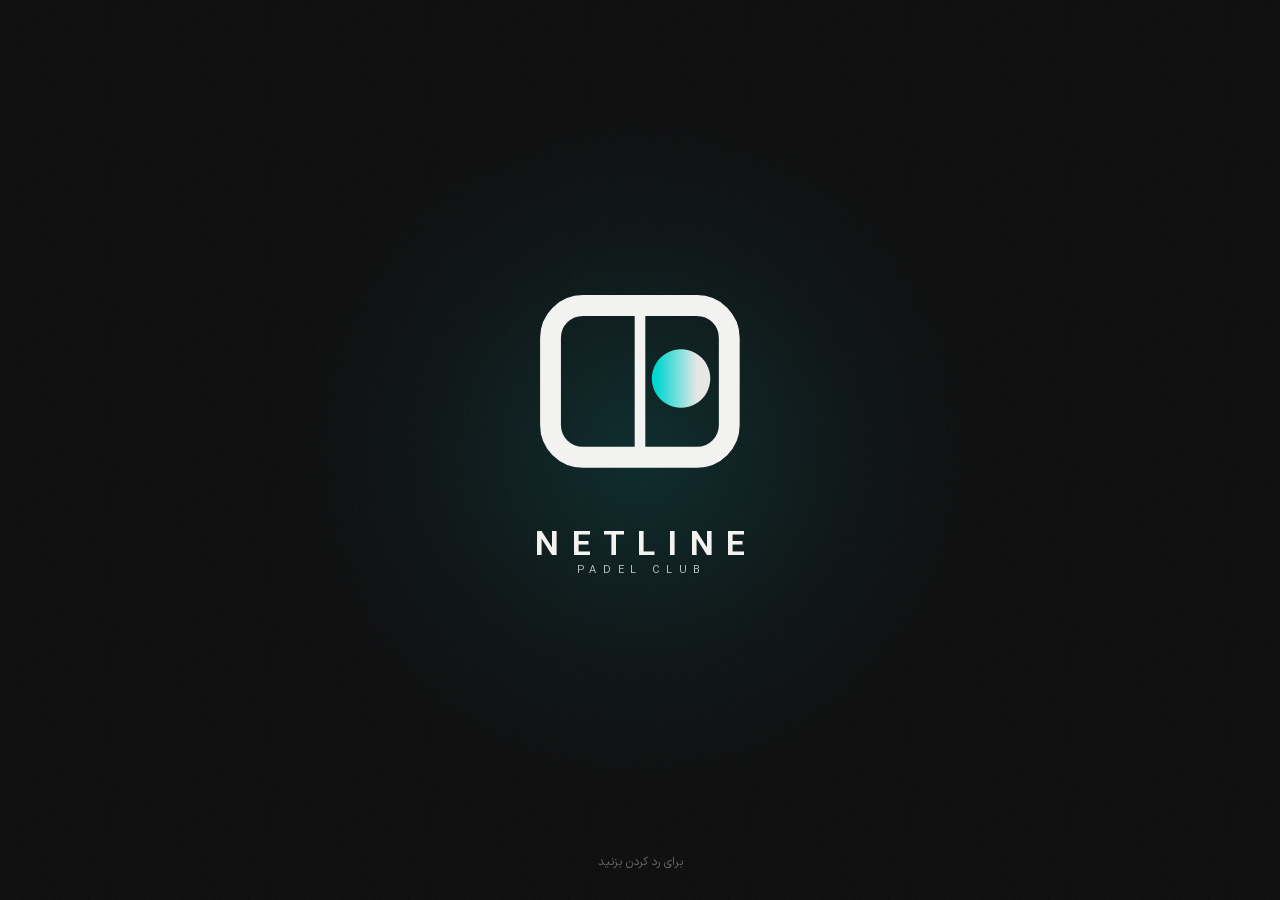
==== club.html @ d560921f "Clubset Co-Authored-By: Claude Opus 5.5 <noreply@anthropic.com>" ====
<!doctype html>
<html lang="fa" dir="rtl">
  <head>
    <meta charset="UTF-8" />
    <meta name="viewport" content="width=device-width, initial-scale=1, viewport-fit=cover, maximum-scale=1" />
    <meta name="theme-color" content="#0B0B0C" />
    <meta name="mobile-web-app-capable" content="yes" />
    <meta name="description" content="باشگاه‌های کلاب‌ست — رزرو زمین، ساخت بازی، کلاس مربی، مسابقه، کافه و فروشگاه هر باشگاه، با پنل مدیریت و پنل مربی." />
    <link rel="icon" href="data:image/svg+xml,<svg xmlns='http://www.w3.org/2000/svg' viewBox='0 0 40 40'><rect width='40' height='40' rx='12' fill='%2314110F'/><path d='M9 28C13 14 21 11 31 12' fill='none' stroke='%23F4F1EA' stroke-width='2.6' stroke-linecap='round' stroke-dasharray='0.1 5'/><circle cx='30.5' cy='12' r='4.2' fill='%23FF5B2E'/></svg>" />
    <link rel="preload" as="image" href="./img/welcome-video.jpg" fetchpriority="high" />
    <title>باشگاه · کلاب‌ست</title>
    <script type="module" crossorigin src="./assets/club-CRRAyVug.js"></script>
    <link rel="modulepreload" crossorigin href="./assets/confetti.module-CPLMbuYK.js">
    <link rel="stylesheet" crossorigin href="./assets/club-CkRCWLZ0.css">
  </head>
  <body>
    <div id="root"></div>
  </body>
</html>
---- assets/club-CkRCWLZ0.css ----
@font-face{font-family:IRANSansX;src:url(./IRANSansX-Light-CkWZdXvG.woff2) format("woff2");font-weight:300;font-display:swap}@font-face{font-family:IRANSansX;src:url(./IRANSansX-Regular-Z9tAcm_I.woff2) format("woff2");font-weight:400 500;font-display:swap}@font-face{font-family:IRANSansX;src:url(./IRANSansX-Bold-CBNE50QZ.woff2) format("woff2");font-weight:600 800;font-display:swap}:root{--paper: #F4F2EC;--paper2: #EDEAE2;--card: #FFFFFF;--ink: #141413;--ink2: #3D3C38;--muted: #7C7A72;--line: #E3DFD5;--q: #05E0DA;--q-ink: #00857F;--q-soft: #D6F7F5;--night: #0C0D0F;--clay: #D97757;--danger: #C2503A;--r: 22px;--r-sm: 14px;--shadow: 0 1px 2px rgba(20,20,19,.04), 0 8px 28px rgba(20,20,19,.07);--ease: cubic-bezier(.2,.7,.2,1);color-scheme:light}*{box-sizing:border-box;-webkit-tap-highlight-color:transparent}html,body,#root{margin:0;height:100%}body{font-family:IRANSansX,system-ui,sans-serif;background:var(--night);color:var(--ink);font-size:15px;line-height:1.6;-webkit-font-smoothing:antialiased;overflow:hidden}button{font:inherit;color:inherit;background:none;border:0;padding:0;cursor:pointer;text-align:inherit}button:disabled{cursor:not-allowed}input{font:inherit;color:inherit}h1,h2,h3,p{margin:0}img{display:block}.grow{flex:1;min-width:0}.muted{color:var(--muted)}.center{text-align:center;display:block;margin-inline:auto}.row-between{display:flex;align-items:center;justify-content:space-between;gap:12px}.row2{display:grid;grid-template-columns:1fr 1fr;gap:10px}.label{font-size:13px;font-weight:700;color:var(--ink2);margin:18px 0 10px}.hint{font-size:13px;color:var(--muted);background:var(--paper2);border-radius:var(--r-sm);padding:10px 14px;margin-top:14px}.lead{color:var(--ink2);font-size:15px;margin-bottom:16px}.link{color:var(--q-ink);font-weight:700;font-size:13px;display:inline-flex;align-items:center;gap:2px}.pill-q{display:inline-block;background:var(--q);color:var(--ink);font-size:11px;font-weight:700;padding:3px 10px;border-radius:99px}.pill-q.gold{background:#e9c46a}.pill-ink{display:inline-block;background:var(--ink);color:#fff;font-size:11px;font-weight:700;padding:3px 10px;border-radius:99px}.q-ink{color:var(--q-ink)!important}.foot-note{text-align:center;font-size:12px;color:var(--muted);margin:28px 0 8px}.stage{position:fixed;top:0;right:0;bottom:0;left:0;display:grid;place-items:center}.stage-bg{position:absolute;top:0;right:0;bottom:0;left:0;background-size:cover;background-position:center;filter:blur(40px) brightness(.35) saturate(1.2);transform:scale(1.2)}.app{position:relative;width:100%;max-width:440px;height:100dvh;background:var(--paper);overflow:hidden}@media (min-width: 520px){.app{height:min(920px,94dvh);border-radius:36px;box-shadow:0 40px 120px #0000008c,0 0 0 1px #ffffff14}}.main{position:absolute;top:0;right:0;bottom:0;left:0}.app-scroll{position:absolute;top:0;right:0;bottom:0;left:0;overflow-y:auto;overflow-x:hidden;padding-bottom:110px;scrollbar-width:none}.app-scroll::-webkit-scrollbar{display:none}.sting{position:fixed;top:0;right:0;bottom:0;left:0;z-index:100;background:#0b0b0c;display:flex;flex-direction:column;align-items:center;justify-content:center;overflow:hidden;cursor:pointer}.sting-grain,.grain{position:absolute;top:0;right:0;bottom:0;left:0;opacity:.06;pointer-events:none;background-image:url("data:image/svg+xml,%3Csvg xmlns='http://www.w3.org/2000/svg' width='160' height='160'%3E%3Cfilter id='n'%3E%3CfeTurbulence type='fractalNoise' baseFrequency='.9' numOctaves='3' stitchTiles='stitch'/%3E%3C/filter%3E%3Crect width='100%25' height='100%25' filter='url(%23n)'/%3E%3C/svg%3E")}.sting-glow{position:absolute;width:70vmax;height:70vmax;border-radius:50%;background:radial-gradient(circle,rgba(5,224,218,.22),rgba(5,224,218,.05) 40%,transparent 65%)}.sting-sweep{position:absolute;top:-20%;right:-20%;bottom:-20%;left:-20%;background:linear-gradient(100deg,transparent 42%,rgba(255,255,255,.07) 50%,transparent 58%);pointer-events:none}.sting-mark{position:relative;display:grid;place-items:center}.sting-wave{position:absolute;width:210px;height:186px;border-radius:48px;border:2px solid var(--q)}.sting-word{margin-top:34px;display:flex;gap:.08em;color:#f2f2f0;font-weight:700;font-size:34px;letter-spacing:.28em;padding-left:.28em;font-family:IRANSansX,sans-serif}.sting-sub{color:#fff;font-size:11px;font-weight:400;margin-top:6px;padding-left:.32em}.sting-courts{display:flex;gap:8px;margin-top:22px}.sting-courts i{width:26px;height:4px;border-radius:4px;background:var(--q);transform-origin:right}.sting-skip{position:absolute;bottom:28px;color:#fff;font-size:12px}.logo{display:inline-flex;align-items:center;gap:.45em;font-weight:700}.logo-word{letter-spacing:.22em;font-size:.9em}.logo.light{color:#f2f2f0}.logo.dark{color:var(--ink)}.btn{position:relative;overflow:hidden;display:inline-flex;align-items:center;justify-content:center;gap:8px;height:54px;padding:0 22px;border-radius:18px;font-weight:700;font-size:15px;transition:background .2s,opacity .2s;white-space:nowrap}.btn-sm{height:40px;padding:0 14px;font-size:13px;border-radius:13px}.btn-full{width:100%}.btn-q{background:var(--q);color:var(--ink);box-shadow:0 8px 24px #05e0da59}.btn-dark,.btn-primary{background:var(--ink);color:#fff}.btn-ghost{background:var(--card);color:var(--ink);box-shadow:inset 0 0 0 1.5px var(--line)}.btn-glass{background:#ffffff1f;color:#fff;-webkit-backdrop-filter:blur(14px);backdrop-filter:blur(14px);box-shadow:inset 0 0 0 1px #fff3}.btn-danger{background:var(--danger);color:#fff}.btn:disabled{opacity:.4;box-shadow:none}.ripple{position:absolute;width:10px;height:10px;border-radius:50%;background:currentColor;opacity:.25;transform:translate(-50%,-50%);animation:rip .6s var(--ease) forwards;pointer-events:none}@keyframes rip{to{width:420px;height:420px;opacity:0}}.icon-btn{width:42px;height:42px;border-radius:14px;display:grid;place-items:center;background:var(--card);box-shadow:var(--shadow);position:relative;flex-shrink:0}.icon-btn.glass{background:#ffffff24;color:#fff;-webkit-backdrop-filter:blur(12px);backdrop-filter:blur(12px);box-shadow:inset 0 0 0 1px #ffffff2e}.icon-btn.ghost{background:#ffffff14;color:#fff;box-shadow:none}.icon-btn .dot{position:absolute;top:9px;left:10px;width:8px;height:8px;border-radius:50%;background:var(--q);box-shadow:0 0 0 2px #0000004d}.chips{display:flex;flex-wrap:wrap;gap:8px}.chips-scroll{flex-wrap:nowrap;overflow-x:auto;scrollbar-width:none;margin-inline:-20px;padding-inline:20px}.chips-scroll::-webkit-scrollbar{display:none}.chip{position:relative;height:40px;padding:0 16px;border-radius:99px;background:var(--card);box-shadow:inset 0 0 0 1.5px var(--line);font-size:14px;font-weight:500;white-space:nowrap;flex-shrink:0}.chips-sm .chip{height:34px;padding:0 13px;font-size:13px}.chip.on{color:#fff;box-shadow:none}.chip.dis{opacity:.35}.chip-bg{position:absolute;top:0;right:0;bottom:0;left:0;border-radius:99px;background:var(--ink)}.chip-t{position:relative;display:inline-flex;align-items:center;gap:6px}.chip-t small{font-size:10px;opacity:.65;background:#05e0da40;padding:0 6px;border-radius:8px}.chip.on .chip-t small{background:var(--q);color:var(--ink);opacity:1}.avatar{border-radius:50%;display:grid;place-items:center;color:#fff;font-weight:700;flex-shrink:0}.avatar.empty{background:transparent;border:2px dashed #B9B5A9;color:var(--muted);cursor:pointer}.lvl{display:inline-grid;place-items:center;min-width:30px;height:22px;padding:0 7px;border-radius:8px;background:var(--c);color:#fff;font-size:11px;font-weight:700;direction:ltr}.lvl-big{min-width:88px;height:88px;border-radius:28px;font-size:36px}.topbar{position:sticky;top:0;z-index:20;display:flex;align-items:center;gap:12px;padding:14px 20px 10px;background:var(--paper)}.topbar.clear{background:transparent;-webkit-backdrop-filter:none;backdrop-filter:none;padding-inline:0;position:relative}.topbar-mid{flex:1;text-align:center;min-width:0}.topbar-title{font-weight:700;font-size:16px}.topbar-title small{display:block;font-size:11px;color:var(--muted);font-weight:400}.steps{display:flex;gap:4px;margin-bottom:6px;padding-inline:8px}.step-seg{flex:1;height:4px;border-radius:4px;background:var(--line);overflow:hidden}.step-fill{height:100%;background:var(--ink);transform-origin:right}.photo{position:absolute;top:0;right:0;bottom:0;left:0;overflow:hidden;background:#1c1d20}.photo img{width:100%;height:100%;object-fit:cover;will-change:transform,opacity}.tilt{position:relative;transform-style:preserve-3d;perspective:800px}.tilt-glare{position:absolute;top:0;right:0;bottom:0;left:0;border-radius:inherit;pointer-events:none;background:radial-gradient(circle at var(--gx) var(--gy),rgba(255,255,255,.22),transparent 55%)}.ring{position:relative;flex-shrink:0}.ring svg{position:absolute;top:0;right:0;bottom:0;left:0}.ring-in{position:absolute;top:0;right:0;bottom:0;left:0;display:grid;place-items:center}.sheet-dim{position:absolute;top:0;right:0;bottom:0;left:0;background:#0c0d0f80;z-index:60}.sheet{position:absolute;left:0;right:0;bottom:0;z-index:61;background:var(--paper);border-radius:30px 30px 0 0;max-height:88%;display:flex;flex-direction:column;box-shadow:0 -20px 60px #0003}.sheet.tall{height:92%;max-height:92%}.sheet-grip{width:44px;height:5px;border-radius:4px;background:#cfcac0;margin:10px auto 4px;flex-shrink:0}.sheet-title{padding:6px 22px 4px;font-size:18px}.sheet-body{overflow-y:auto;padding:10px 22px calc(24px + env(safe-area-inset-bottom))}.toasts{position:fixed;top:12px;left:50%;transform:translate(-50%);z-index:200;width:min(420px,calc(100% - 24px));display:flex;flex-direction:column;gap:8px;pointer-events:none}.toast{pointer-events:auto;display:flex;align-items:center;gap:12px;background:#141413f0;color:#fff;padding:12px 14px;border-radius:18px;box-shadow:0 14px 40px #0000004d;-webkit-backdrop-filter:blur(10px);backdrop-filter:blur(10px)}.toast b{font-size:14px;display:block}.toast p{font-size:12px;opacity:.7}.toast>div{flex:1;min-width:0}.toast-ic{font-size:22px}.toast-act{background:var(--q);color:var(--ink);font-weight:700;font-size:13px;padding:7px 14px;border-radius:12px}.auth{position:absolute;top:0;right:0;bottom:0;left:0;color:#fff;overflow:hidden}.auth-bg,.auth-bg-img{position:absolute;top:0;right:0;bottom:0;left:0}.auth-bg{overflow:hidden;background:#070b14}.bg-drift{position:absolute;top:0;right:0;bottom:0;left:0;width:100%;height:100%;object-fit:cover;object-position:56% 50%;will-change:transform;animation:drift 26s ease-in-out infinite alternate}@keyframes drift{0%{transform:scale(1.08) translateZ(0)}50%{transform:scale(1.18) translate3d(-3%,-2%,0)}to{transform:scale(1.1) translate3d(2%,1%,0)}}.bg-beam{position:absolute;top:-30%;right:-30%;bottom:-30%;left:-30%;background:linear-gradient(105deg,transparent 40%,rgba(120,190,255,.1) 47%,rgba(5,224,218,.16) 50%,rgba(120,190,255,.1) 53%,transparent 60%);animation:beam 9s ease-in-out infinite;pointer-events:none;will-change:transform}@keyframes beam{0%{transform:translate(60%)}55%,to{transform:translate(-60%)}}.bg-floor{position:absolute;left:-10%;right:-10%;bottom:18%;height:40%;background:radial-gradient(ellipse at 50% 60%,rgba(40,120,255,.28),transparent 65%);pointer-events:none;will-change:opacity}.bg-dust{position:absolute;top:0;right:0;bottom:0;left:0;pointer-events:none}.bg-dust i{position:absolute;border-radius:50%;background:#bfe9ff;animation:dust linear infinite;will-change:transform}@keyframes dust{0%{transform:translateZ(0)}50%{transform:translate3d(14px,-120px,0)}to{transform:translate3d(-6px,-260px,0);opacity:0}}.live-logo{display:inline-flex;align-items:center;gap:.55em;color:#f2f2f0;font-weight:700}.live-word{display:inline-flex;letter-spacing:.22em;text-shadow:0 0 18px rgba(5,224,218,.35)}.auth-bg-shade{position:absolute;top:0;right:0;bottom:0;left:0;background:linear-gradient(180deg,#0a0a0c59,#0a0a0c00 25%,#0a0a0c1a 48%,#0a0a0cbf 70%,#0a0a0ceb);transition:background .6s}.auth-bg-shade.dim{background:#0a0a0cb8}.auth-bg-shade.admin{background:linear-gradient(180deg,#0a0a0cd9,#0b0b0c)}.auth-pane{position:absolute;top:0;right:0;bottom:0;left:0;overflow-y:auto;padding:18px 22px 28px;display:flex;flex-direction:column}.welcome-in{display:flex;flex-direction:column;min-height:100%}.brand{display:flex;align-items:center;justify-content:space-between}.brand-tag{font-size:12px;opacity:.7}.welcome-copy{margin-top:auto}.welcome-copy h1{font-size:44px;line-height:1.35;font-weight:700;letter-spacing:-.3px;text-shadow:0 2px 24px rgba(0,0,0,.45)}.welcome-copy h1 span{display:block}.welcome-copy h1 .hl{color:var(--q);font-weight:700}.slogan{display:inline-flex;align-items:center;gap:10px;color:var(--q);font-size:14px;font-weight:700;letter-spacing:.5px;margin-bottom:10px}.slogan:before{content:"";width:26px;height:2px;border-radius:2px;background:var(--q)}.welcome-copy p b{font-weight:700}.welcome-copy p.sub-line{margin-top:10px;font-size:11.5px;font-weight:300;white-space:nowrap;overflow:hidden;text-overflow:ellipsis}.welcome-copy p.sub-line+p{margin-top:4px}.welcome-copy p{margin-top:12px;font-size:14px;line-height:1.8;font-weight:300;letter-spacing:.2px}.welcome-cta{display:grid;gap:10px;margin-top:24px}.admin-link{display:flex;align-items:center;justify-content:center;gap:6px;font-size:13px;opacity:.65;padding:10px}.admin-link:hover{opacity:1}.auth-card{margin-top:auto;margin-bottom:auto;background:var(--paper);color:var(--ink);border-radius:30px;padding:6px 20px 24px;box-shadow:0 30px 80px #0006}.step-body{display:grid;gap:14px;padding-top:8px}.step-body h2{font-size:26px;font-weight:300}.field{display:flex;align-items:center;gap:10px;height:58px;padding:0 16px;background:var(--card);border-radius:18px;box-shadow:inset 0 0 0 1.5px var(--line);color:var(--muted);transition:box-shadow .2s;position:relative}.field:focus-within{box-shadow:inset 0 0 0 2px var(--ink)}.field input{flex:1;border:0;outline:0;background:none;font-size:17px;color:var(--ink);min-width:0}.field.phone input{letter-spacing:2px;font-size:19px}.field.ok{box-shadow:inset 0 0 0 2px var(--q-ink)}.field-ok{width:26px;height:26px;border-radius:50%;background:var(--q);color:var(--ink);display:grid;place-items:center}.field.dark{background:#ffffff0f;box-shadow:inset 0 0 0 1px #ffffff24;color:#ffffff80}.field.dark input{color:#fff}.field.dark:focus-within{box-shadow:inset 0 0 0 1.5px var(--q)}.otp{display:flex;gap:10px;justify-content:center}.otp input{width:62px;height:70px;text-align:center;font-size:28px;font-weight:700;border:0;outline:0;border-radius:18px;background:var(--card);box-shadow:inset 0 0 0 1.5px var(--line)}.otp input.filled{box-shadow:inset 0 0 0 2px var(--ink)}.auto-sms{text-align:center;font-size:13px;color:var(--q-ink);font-weight:700}.quiz-cta{display:flex;align-items:center;gap:8px;width:100%;padding:14px;border-radius:16px;background:var(--q-soft);color:var(--q-ink);font-weight:700;font-size:14px;margin-bottom:10px}.quiz-note{font-size:11.5px;color:var(--muted);margin:-4px 4px 10px;line-height:1.7}.level-list{display:grid;gap:6px;max-height:40vh;overflow-y:auto}.level-row{display:flex;align-items:center;gap:12px;padding:10px 12px;border-radius:16px;background:var(--card);box-shadow:inset 0 0 0 1.5px var(--line);position:relative}.level-row.on{box-shadow:inset 0 0 0 2px var(--ink)}.level-row b{font-size:14px;display:block}.level-row small{font-size:12px;color:var(--muted);display:block;line-height:1.5}.level-row>div{flex:1}.lvl-check{width:26px;height:26px;border-radius:50%;background:var(--ink);color:#fff;display:grid;place-items:center}.quiz{display:grid;gap:8px}.quiz-n{font-size:12px;color:var(--muted)}.quiz-top{display:flex;align-items:center;justify-content:space-between}.quiz-top .link{font-size:12.5px}.quiz-bar{height:4px;border-radius:4px;background:var(--line);overflow:hidden;margin-bottom:6px}.quiz-bar i{display:block;height:100%;background:var(--q);border-radius:4px;transition:width .3s var(--ease)}.quiz h3{font-size:20px;font-weight:400;margin-bottom:6px}.quiz-a{padding:16px;border-radius:16px;background:var(--card);box-shadow:inset 0 0 0 1.5px var(--line);font-weight:500;text-align:right}.quiz-a.on{box-shadow:inset 0 0 0 2px var(--ink)}.done{margin:auto 0;display:flex;flex-direction:column;align-items:center;text-align:center;gap:12px}.done h2{font-size:30px;font-weight:300}.xp-pop{background:var(--q);color:var(--ink);font-weight:700;padding:8px 16px;border-radius:99px;font-size:13px;margin-bottom:10px}.admin-gate{margin:auto 0}.admin-card{background:#16171adb;-webkit-backdrop-filter:blur(20px);backdrop-filter:blur(20px);border:1px solid rgba(255,255,255,.08);border-radius:30px;padding:18px 20px 22px;display:grid;gap:12px;box-shadow:0 30px 80px #00000080}.admin-card-head{display:flex;align-items:center;gap:14px;margin:6px 0 10px}.admin-card-head b{font-size:22px;font-weight:400;display:block}.admin-card-head small{opacity:.55;font-size:12px}.demo-hint{font-size:12px;opacity:.5;text-align:center}.demo-hint code{background:#ffffff1a;padding:1px 6px;border-radius:6px;font-family:inherit}.nav{position:absolute;bottom:0;left:0;right:0;z-index:30;display:flex;align-items:center;justify-content:space-around;padding:8px 10px calc(10px + env(safe-area-inset-bottom));background:var(--paper);border-top:1px solid var(--line);transform:translateZ(0)}.nav-i{position:relative;display:flex;flex-direction:column;align-items:center;gap:2px;width:64px;padding:6px 0;color:var(--muted)}.nav-i small{font-size:11px;font-weight:500;position:relative}.nav-pill{position:absolute;top:0;width:46px;height:32px;border-radius:12px;background:var(--q-soft)}.nav-ic{position:relative;display:grid;place-items:center;height:32px}.nav-badge{position:absolute;top:0;left:-8px;min-width:18px;height:18px;padding:0 5px;border-radius:9px;background:var(--ink);color:#fff;font-size:10px;font-style:normal;font-weight:700;display:grid;place-items:center}.fab.on{color:var(--ink);background:var(--q)}.fab{width:60px;height:60px;border-radius:22px;background:var(--ink);color:var(--q);display:grid;place-items:center;margin-top:-30px;box-shadow:0 12px 30px #14141359,0 0 0 6px var(--paper)}.hero{position:relative;min-height:520px;color:#fff;display:flex;flex-direction:column;border-radius:0 0 36px 36px;overflow:hidden}.hero-shade{position:absolute;top:0;right:0;bottom:0;left:0;background:linear-gradient(180deg,#0a0a0c8c,#0a0a0c26 35%,#0a0a0ce6)}.hero-top{position:relative;display:flex;align-items:center;justify-content:space-between;padding:18px 20px}.hero-actions{display:flex;gap:8px;align-items:center}.wallet-chip{display:flex;align-items:center;gap:6px;height:42px;padding:0 14px;border-radius:14px;background:#ffffff24;-webkit-backdrop-filter:blur(12px);backdrop-filter:blur(12px);font-size:13px;font-weight:700;color:#fff;box-shadow:inset 0 0 0 1px #ffffff2e}.hero-body{position:relative;margin-top:auto;padding:0 20px 22px}.hello{font-size:14px;margin-bottom:14px}.hero h1{font-size:34px;line-height:1.25;font-weight:300;margin:4px 0 18px;letter-spacing:-.3px}.hero h1 em{font-style:normal;color:var(--q);font-weight:700}.hero-me{display:flex;align-items:center;gap:12px;padding:10px 12px;border-radius:22px;background:#ffffff1a;-webkit-backdrop-filter:blur(16px);backdrop-filter:blur(16px);box-shadow:inset 0 0 0 1px #ffffff24;cursor:pointer}.hero-me b{font-size:15px;display:block}.hero-me b span{font-weight:400;opacity:.7;font-size:13px}.hero-me small{font-size:12px;opacity:.7}.bar{height:6px;border-radius:6px;background:#7f7f7f38;overflow:hidden;margin-top:6px}.bar i{display:block;height:100%;border-radius:6px;background:var(--q)}.streak{display:flex;flex-direction:column;align-items:center;line-height:1.1;padding-inline:6px}.streak span{font-size:22px}.streak b{font-size:16px}.streak small{font-size:10px;opacity:.6}.hero-cta{display:flex;gap:10px;margin-top:12px}.cta-main{flex:1;display:flex;align-items:center;justify-content:space-between;height:68px;padding:0 18px 0 10px;border-radius:22px;background:var(--q);color:var(--ink);box-shadow:0 12px 30px #05e0da59}.cta-main b{font-size:18px;display:block;line-height:1.2}.cta-main small{font-size:11px;opacity:.7}.cta-main i{width:48px;height:48px;border-radius:16px;background:var(--ink);color:var(--q);display:grid;place-items:center}.cta-side{width:86px;height:68px;border-radius:22px;background:#ffffff24;color:#fff;-webkit-backdrop-filter:blur(12px);backdrop-filter:blur(12px);display:flex;flex-direction:column;align-items:center;justify-content:center;gap:2px;box-shadow:inset 0 0 0 1px #ffffff2e}.cta-side b{font-size:12px}.home-body{padding:4px 20px 0}.sec-head{display:flex;align-items:flex-end;justify-content:space-between;margin:28px 0 12px}.sec-head h3{font-size:19px;font-weight:700}.sec-head small{font-size:12px;color:var(--muted)}.court-row,.og-row,.coach-row,.shop-peek{display:flex;gap:12px;overflow-x:auto;margin-inline:-20px;padding:4px 20px 8px;scroll-snap-type:x mandatory;scrollbar-width:none}.court-row::-webkit-scrollbar,.og-row::-webkit-scrollbar,.coach-row::-webkit-scrollbar,.shop-peek::-webkit-scrollbar{display:none}.slot-row-q{display:flex;gap:10px;overflow-x:auto;margin-inline:-20px;padding:4px 20px 8px;scroll-snap-type:x mandatory;scrollbar-width:none}.slot-row-q::-webkit-scrollbar{display:none}.qslot{flex:0 0 112px;scroll-snap-align:start;display:grid;gap:2px;padding:12px;border-radius:18px;background:var(--card);box-shadow:0 1px 2px #1414130a,inset 0 0 0 1px var(--line);text-align:right}.qslot>small{font-size:11px;color:var(--muted)}.qslot>small.peak{color:var(--clay)}.qslot>b{font-size:22px;line-height:1.2;direction:ltr;text-align:right}.qs-court{display:flex;align-items:center;gap:6px;font-size:12px;font-weight:700;color:var(--ink2);margin:4px 0}.qs-court .ct-glyph{width:16px;height:26px}.qslot em{font-style:normal;font-size:13px;font-weight:700;color:var(--q-ink)}.qslot em small{font-size:10px;color:var(--muted);font-weight:400}.court-grid{display:grid;grid-template-columns:1fr 1fr;gap:10px}.court-tile{display:flex;align-items:center;gap:12px;padding:12px;border-radius:18px;background:var(--card);box-shadow:0 1px 2px #1414130a,inset 0 0 0 1px var(--line);text-align:right}.ct-glyph{width:34px;height:54px;flex-shrink:0;fill:none;stroke:currentColor;stroke-width:1.6;color:var(--q-ink)}.ct-glyph rect{fill:var(--q-soft)}.ct-glyph .net{stroke-width:2.6}.ct-glyph text{fill:currentColor;stroke:none;font-size:11px;font-weight:700;font-family:inherit}.court-tile.busy .ct-glyph{color:var(--clay)}.court-tile.busy .ct-glyph rect{fill:#fbede7}.court-tile.off .ct-glyph{color:#999}.court-tile.off .ct-glyph rect{fill:var(--paper2)}.ct-txt{display:grid;gap:1px;min-width:0}.ct-txt b{font-size:15px}.ct-txt small{font-size:11px;color:var(--muted);white-space:nowrap;overflow:hidden;text-overflow:ellipsis}.ct-st{display:flex;align-items:center;gap:5px;font-size:12px;font-weight:700;color:var(--q-ink)}.ct-st i{width:7px;height:7px;border-radius:50%;background:var(--q);animation:pulse 1.6s infinite}.court-tile.busy .ct-st{color:var(--clay)}.court-tile.busy .ct-st i{background:var(--clay);animation:none}.court-tile.off .ct-st{color:#888}.court-tile.off .ct-st i{background:#999;animation:none}.live{position:absolute;top:10px;right:10px;display:flex;align-items:center;gap:6px;font-size:11px;font-weight:700;padding:4px 10px;border-radius:99px;background:#00000073;-webkit-backdrop-filter:blur(8px);backdrop-filter:blur(8px)}.live i{width:7px;height:7px;border-radius:50%;background:var(--q);box-shadow:0 0 0 0 var(--q);animation:pulse 1.6s infinite}.live.busy i{background:var(--clay);animation:none}.live.off i{background:#999;animation:none}@keyframes pulse{0%{box-shadow:0 0 #05e0dab3}to{box-shadow:0 0 0 9px #05e0da00}}.empty-card{flex:1;padding:22px;border-radius:var(--r);background:var(--card);color:var(--muted);text-align:center;box-shadow:var(--shadow);font-size:14px}.og-card{flex:0 0 248px;padding:16px;border-radius:var(--r);background:var(--card);box-shadow:var(--shadow);display:grid;gap:8px;scroll-snap-align:start}.og-top{display:flex;align-items:center;justify-content:space-between}.og-top small{font-size:12px;color:var(--muted)}.og-fit{font-size:11px;font-weight:700;padding:3px 9px;border-radius:99px;background:var(--paper2);color:var(--ink2)}.og-fit.hot{background:var(--q);color:var(--ink)}.og-card>b,.og-wide-body>b{font-size:16px}.og-levels{display:flex;gap:4px}.og-ppl{display:flex;align-items:center;gap:4px}.og-ppl em{font-style:normal;font-size:12px;color:var(--q-ink);font-weight:700;margin-right:auto}.og-empty{width:30px;height:30px;border-radius:50%;border:2px dashed #C5C0B4}.og-foot{display:flex;align-items:center;justify-content:space-between;border-top:1px dashed var(--line);padding-top:8px;font-size:12px;color:var(--muted)}.og-foot b{color:var(--ink);font-size:14px}.ticket{position:relative;display:flex;width:100%;height:132px;border-radius:var(--r);overflow:hidden;color:#fff}.ticket-shade{position:absolute;top:0;right:0;bottom:0;left:0;background:linear-gradient(270deg,#0a0a0ce0 40%,#0a0a0c66)}.ticket-main{position:relative;flex:1;padding:16px 18px;display:flex;flex-direction:column;justify-content:center;gap:4px}.ticket-main h3{font-size:20px;font-weight:700}.ticket-main p{font-size:12px;opacity:.75}.ticket-cut{position:relative;width:0;border-right:2px dashed rgba(255,255,255,.3);margin:14px 0}.ticket-side{position:relative;width:78px;display:flex;flex-direction:column;align-items:center;justify-content:center;background:var(--q);color:var(--ink)}.ticket-side b{font-size:34px;line-height:1}.ticket-side small{font-size:11px}.quests{display:grid;gap:8px}.quest{display:flex;align-items:center;gap:12px;padding:12px 14px;border-radius:18px;background:var(--card);box-shadow:var(--shadow)}.quest.done{opacity:.55}.quest b{font-size:13px;font-weight:500}.quest .bar{background:var(--paper2)}.quest-ic{width:40px;height:40px;border-radius:14px;background:var(--paper2);display:grid;place-items:center;font-size:20px}.quest-xp{font-size:12px;color:var(--muted);font-weight:700}.claim{background:var(--q);color:var(--ink);font-weight:700;font-size:12px;padding:7px 12px;border-radius:12px}.event-banner{position:relative;display:block;width:100%;height:170px;border-radius:var(--r);overflow:hidden;color:#fff}.event-banner+.event-banner{margin-top:12px}.ev-kind-sub{font-size:12.5px;margin:8px 0 12px}.ev-list{display:grid;gap:12px}.ev-list .ev-card.big{margin-bottom:0}.ev-group{display:grid;gap:10px}.ev-group .ev-kind-sub{margin:-6px 0 2px}.ev-group+.ev-group{margin-top:22px}.event-shade{position:absolute;top:0;right:0;bottom:0;left:0;background:linear-gradient(0deg,#0a0a0ce6,#0a0a0c1a)}.event-txt{position:absolute;bottom:16px;right:16px;left:70px;display:grid;gap:4px;justify-items:start}.event-txt h3{font-size:22px;font-weight:700}.event-txt p{font-size:12px;opacity:.8}.event-go{position:absolute;bottom:16px;left:16px;width:44px;height:44px;border-radius:15px;background:var(--q);color:var(--ink);display:grid;place-items:center}.coach-card{flex:0 0 140px;height:186px;border-radius:var(--r);overflow:hidden;color:#fff;cursor:pointer;scroll-snap-align:start}.coach-shade{position:absolute;top:0;right:0;bottom:0;left:0;background:linear-gradient(180deg,transparent 35%,rgba(0,0,0,.85))}.coach-txt{position:absolute;bottom:10px;right:10px;left:10px;display:grid;gap:2px;justify-items:start}.coach-txt b{font-size:14px}.coach-txt small{font-size:11px;opacity:.7}.pack-promo{position:relative;display:flex;align-items:center;gap:12px;width:100%;margin-top:24px;padding:20px;border-radius:var(--r);background:var(--q);color:var(--ink);overflow:hidden}.pack-promo h3{font-size:21px;margin:8px 0 4px}.pack-promo p{font-size:11px;opacity:.7}.pack-promo>div:first-child{flex:1}.pack-stack{position:relative;width:92px;height:110px;flex-shrink:0}.pack-stack span{position:absolute;top:0;right:0;bottom:0;left:0;border-radius:16px;background-size:cover;background-position:center;box-shadow:0 8px 20px #00000040;border:3px solid #fff}.peek{flex:0 0 132px;scroll-snap-align:start;display:grid;gap:4px}.peek .p-img{height:132px;border-radius:18px}.peek small{font-size:12px;color:var(--ink2);line-height:1.4;display:-webkit-box;-webkit-line-clamp:1;-webkit-box-orient:vertical;overflow:hidden}.peek b{font-size:13px}.mini-board{width:100%;display:grid;gap:4px;padding:10px;border-radius:var(--r);background:var(--card);box-shadow:var(--shadow)}.mb-row{display:flex;align-items:center;gap:10px;padding:8px 10px;border-radius:14px}.mb-row b{flex:1;font-size:14px;font-weight:500}.mb-row em{font-style:normal;font-weight:700;font-size:14px}.mb-n{width:30px;text-align:center;font-size:16px;font-weight:700}.mb-row.me{background:var(--q-soft)}.wizard{min-height:100%}.wz-body{padding:4px 20px 200px}.wz-h{font-size:26px;font-weight:300;margin:8px 0 16px;line-height:1.35}.wz-h small{display:block;font-size:13px;color:var(--muted);font-weight:400}.crumbs{display:flex;gap:6px;padding:0 20px 4px;flex-wrap:wrap}.crumbs span{font-size:12px;padding:3px 10px;border-radius:99px;background:var(--card);box-shadow:inset 0 0 0 1px var(--line)}.crumbs .dot{background:var(--ink);color:#fff;box-shadow:none}.cta-bar{position:fixed;bottom:calc(74px + env(safe-area-inset-bottom));left:50%;transform:translate(-50%);width:min(440px,100%);padding:14px 20px calc(16px + env(safe-area-inset-bottom));background:linear-gradient(0deg,var(--paper) 70%,transparent);z-index:25}@media (min-width: 520px){.cta-bar{position:sticky;transform:none;left:0;width:auto;margin:20px -20px -120px;bottom:74px}}.intent-list{display:grid;grid-template-columns:1fr 1fr;gap:12px}.intent-list .wz-h{grid-column:1 / -1}.intent-card{position:relative;height:200px;border-radius:var(--r);overflow:hidden;color:#fff}.intent-card.big{grid-column:1 / -1;height:230px}.intent-shade{position:absolute;top:0;right:0;bottom:0;left:0;background:linear-gradient(180deg,#0000000d,#000000d9)}.intent-ic{position:absolute;top:12px;right:12px;width:40px;height:40px;border-radius:14px;background:#ffffff2e;-webkit-backdrop-filter:blur(10px);backdrop-filter:blur(10px);display:grid;place-items:center;font-size:20px}.intent-xp{position:absolute;top:14px;left:12px;font-size:11px;font-weight:700;background:var(--q);color:var(--ink);padding:3px 9px;border-radius:99px;direction:ltr}.intent-txt{position:absolute;bottom:14px;right:14px;left:14px}.intent-txt b{font-size:20px;display:block}.intent-card.big .intent-txt b{font-size:26px}.intent-txt p{font-size:12px;opacity:.8;line-height:1.5}.days{display:flex;gap:8px;overflow-x:auto;margin-inline:-20px;padding:2px 20px 6px;scrollbar-width:none}.days::-webkit-scrollbar{display:none}.day{position:relative;flex:0 0 62px;height:74px;border-radius:18px;background:var(--card);box-shadow:inset 0 0 0 1.5px var(--line);display:flex;flex-direction:column;align-items:center;justify-content:center}.day small{font-size:11px;color:var(--muted);position:relative}.day b{font-size:20px;position:relative}.day.we small{color:var(--clay)}.day.on{box-shadow:none;color:#fff}.day.on small{color:#ffffffb3}.day-bg{position:absolute;top:0;right:0;bottom:0;left:0;border-radius:18px;background:var(--ink)}.slot-courts,.slot-row{display:grid;grid-template-columns:52px repeat(4,1fr);gap:6px}.slot-courts{position:sticky;top:70px;z-index:5;background:var(--paper);padding:6px 0 8px}.sc-head{position:relative;height:64px;border-radius:14px;overflow:hidden;color:#fff;display:flex;flex-direction:column;align-items:center;justify-content:flex-end;padding-bottom:5px}.sc-head:after{content:"";position:absolute;top:0;right:0;bottom:0;left:0;background:linear-gradient(180deg,#0000001a,#000000bf)}.sc-head b,.sc-head small{position:relative;z-index:1;line-height:1.1}.sc-head b{font-size:16px}.sc-head small{font-size:9.5px;opacity:.85}.sc-head.on{box-shadow:0 0 0 2.5px var(--q)}.sc-head.off{filter:grayscale(1);opacity:.5}.slot-grid{display:grid;gap:6px}.slot-t{font-size:13px;font-weight:700;display:grid;place-items:center;color:var(--ink2);direction:ltr}.slot-t.peak{color:var(--clay)}.cell{position:relative;height:44px;border-radius:12px;font-size:11px;font-weight:700;display:grid;place-items:center}.cell.free{background:var(--card);box-shadow:inset 0 0 0 1.5px var(--line);color:var(--ink2)}.cell.busy{background:repeating-linear-gradient(-45deg,var(--paper2),var(--paper2) 5px,#E3DFD5 5px,#E3DFD5 7px)}.cell.on{color:var(--ink);box-shadow:none}.cell span{position:relative}.cell-bg{position:absolute;top:0;right:0;bottom:0;left:0;border-radius:12px;background:var(--q);box-shadow:0 6px 16px #05e0da66}.slot-legend{display:flex;align-items:center;gap:6px;flex-wrap:wrap;font-size:11px;color:var(--muted);margin-top:12px}.lg{width:12px;height:12px;border-radius:4px;display:inline-block}.lg.free{background:var(--card);box-shadow:inset 0 0 0 1.5px var(--line)}.lg.busy{background:#e3dfd5}.lg.peak{background:var(--clay)}.court-viz{position:relative;height:330px;border-radius:26px;background:linear-gradient(160deg,#1d5d8e,#174a73);overflow:hidden;margin-bottom:14px;box-shadow:inset 0 0 0 6px #ffffff14}.cv-net{position:absolute;top:50%;left:10px;right:10px;height:4px;background:#ffffffd9;transform:translateY(-50%);box-shadow:0 0 0 4px #0000001f}.cv-mid{position:absolute;left:50%;top:22%;bottom:22%;width:2px;background:#ffffff8c}.cv-line{position:absolute;left:16px;right:16px;height:2px;background:#ffffff8c}.cv-line.a{top:22%}.cv-line.b{bottom:22%}.cv-spot{position:absolute;width:50%;height:50%;display:grid;place-items:center}.cv-spot.s0{top:50%;right:0}.cv-spot.s1{top:50%;left:0}.cv-spot.s2{top:0;right:0}.cv-spot.s3{top:0;left:0}.spot-p{display:flex;flex-direction:column;align-items:center;gap:4px;color:#fff;cursor:pointer}.spot-p>span{font-size:12px;font-weight:700;text-shadow:0 1px 4px rgba(0,0,0,.4)}.spot-p .avatar.empty{border-color:#ffffffb3;color:#fff}.mm{border-radius:var(--r);background:var(--card);box-shadow:var(--shadow);overflow:hidden}.mm-head{display:flex;align-items:center;gap:12px;padding:14px;cursor:pointer}.mm-head b{font-size:15px;display:block}.mm-head small{font-size:12px;color:var(--muted)}.mm-ic{width:44px;height:44px;border-radius:14px;background:var(--paper2);display:grid;place-items:center}.mm.on .mm-ic{background:var(--q)}.switch{width:48px;height:28px;border-radius:99px;background:var(--line);display:flex;align-items:center;padding:3px;flex-shrink:0;justify-content:flex-start}.switch.on{background:var(--ink);justify-content:flex-end}.switch i{width:22px;height:22px;border-radius:50%;background:#fff;display:block}.switch.on i{background:var(--q)}.mm-body{padding:0 14px 14px}.mm-body .label{margin-top:0}.lv-pick{display:flex;flex-wrap:wrap;gap:6px;direction:ltr;justify-content:flex-end}.lv-pick button{min-width:44px;height:38px;border-radius:12px;background:var(--paper2);font-weight:700;font-size:13px}.lv-pick button.on{background:var(--c);color:#fff}.reach{display:flex;align-items:center;gap:10px;margin-top:12px;padding:10px 12px;border-radius:14px;background:var(--q-soft);font-size:13px}.reach-n{font-size:24px;font-weight:700;color:var(--q-ink)}.add-p{display:grid;gap:8px}.add-p .label{margin:4px 0 0}.friend-list{display:flex;gap:10px;overflow-x:auto;padding-bottom:6px}.friend{display:flex;flex-direction:column;align-items:center;gap:3px;flex:0 0 64px;font-size:12px}.og-list{display:grid;gap:10px}.og-wide{position:relative;display:flex;width:100%;border-radius:var(--r);background:var(--card);box-shadow:var(--shadow);overflow:hidden;min-height:132px}.og-wide>.photo{position:relative;width:96px;flex-shrink:0;inset:auto}.og-wide-body{flex:1;padding:12px 14px;display:grid;gap:6px}.og-wide.on{box-shadow:0 0 0 2.5px var(--ink)}.og-wide .og-ppl .og-levels{margin-right:auto}.og-wide .og-empty{width:28px;height:28px}.tick{position:absolute;top:10px;left:10px;width:28px;height:28px;border-radius:50%;background:var(--ink);color:var(--q);display:grid;place-items:center}.create-card{display:flex;align-items:center;gap:14px;padding:18px;border-radius:var(--r);border:2px dashed #C5C0B4;color:var(--ink2)}.create-card b{display:block;font-size:15px}.create-card small{font-size:12px;color:var(--muted)}.coach-list{display:grid;gap:10px}.coach-li{position:relative;display:flex;align-items:center;gap:12px;padding:10px;border-radius:var(--r);background:var(--card);box-shadow:var(--shadow)}.coach-li>.photo{position:relative;inset:auto;width:72px;height:84px;border-radius:16px;flex-shrink:0}.coach-li.on{box-shadow:0 0 0 2.5px var(--ink)}.coach-li b{display:flex;align-items:center;gap:6px;font-size:15px}.coach-li small{font-size:12px;color:var(--muted)}.coach-li em{font-style:normal;font-weight:700;font-size:15px;text-align:center}.coach-li em small{display:block;font-size:10px;font-weight:400}.tags{display:flex;flex-wrap:wrap;gap:4px;margin-top:4px}.tags span{font-size:10.5px;padding:2px 8px;border-radius:99px;background:var(--paper2)}.tags.light span{background:#ffffff26}.credit-badge{position:absolute;top:-6px;left:10px;font-size:10px;font-weight:700;background:var(--q);padding:2px 8px;border-radius:99px}.pack-grid{display:grid;grid-template-columns:1fr 1fr;gap:8px}.pack-opt{padding:14px;border-radius:18px;background:var(--card);box-shadow:inset 0 0 0 1.5px var(--line);display:grid;gap:2px}.pack-opt.on{box-shadow:inset 0 0 0 2px var(--ink);background:var(--q-soft)}.pack-opt b{font-size:15px}.pack-opt span{font-size:13px}.pack-opt small{font-size:11px;color:var(--q-ink);font-weight:700}.event-pick{display:grid;gap:10px}.ev-card{position:relative;display:block;width:100%;height:170px;border-radius:var(--r);overflow:hidden;color:#fff}.ev-card.big{height:210px;margin-bottom:12px}.ev-card.on{box-shadow:0 0 0 3px var(--q)}.ev-card:disabled{opacity:.6}.ev-shade{position:absolute;top:0;right:0;bottom:0;left:0;background:linear-gradient(0deg,#0a0a0ceb,#0a0a0c26)}.ev-txt{position:absolute;bottom:14px;right:14px;left:90px;display:grid;gap:3px;justify-items:start}.ev-txt b{font-size:19px}.ev-txt small{font-size:11.5px;opacity:.8}.ev-cap{display:flex;align-items:center;gap:8px;width:100%;font-size:11px}.ev-cap .bar{flex:1;margin:0;background:#fff3}.ev-card>em{position:absolute;bottom:14px;left:14px;font-style:normal;font-weight:700;background:var(--q);color:var(--ink);padding:6px 12px;border-radius:12px;font-size:13px}.pay-ticket{position:relative;padding:20px;border-radius:var(--r);background:var(--ink);color:#fff;overflow:hidden}.pay-ticket:before,.pay-ticket:after{content:"";position:absolute;top:64%;width:24px;height:24px;border-radius:50%;background:var(--paper)}.pay-ticket:before{right:-12px}.pay-ticket:after{left:-12px}.pay-ticket h3{font-size:20px;font-weight:400;margin:10px 0 14px}.pay-ticket .pay-lines div{color:#ffffffb3}.pay-ticket .pay-lines b{color:#fff}.pay-lines{display:grid;gap:8px;margin:10px 0}.pay-lines div{display:flex;justify-content:space-between;gap:10px;font-size:13px;color:var(--muted)}.pay-lines b{color:var(--ink);font-weight:700}.pay-lines .big{font-size:16px;color:var(--ink);border-top:1px dashed var(--line);padding-top:10px}.pay-total{display:flex;justify-content:space-between;align-items:center;margin-top:18px;padding-top:16px;border-top:2px dashed rgba(255,255,255,.2)}.pay-total span{font-size:13px;opacity:.7}.pay-total b{font-size:22px;color:var(--q)}.methods{display:grid;gap:8px;margin:4px 0 14px}.method{display:flex;align-items:center;gap:12px;padding:14px;border-radius:18px;background:var(--card);box-shadow:inset 0 0 0 1.5px var(--line)}.method.on{box-shadow:inset 0 0 0 2px var(--ink)}.method:disabled{opacity:.45}.method b{font-size:14px;display:block}.method small{font-size:12px;color:var(--muted)}.radio{width:22px;height:22px;border-radius:50%;box-shadow:inset 0 0 0 2px var(--line)}.radio.on{box-shadow:inset 0 0 0 7px var(--ink)}.success{min-height:100%;padding:40px 24px 30px;display:flex;flex-direction:column;align-items:center;text-align:center;gap:10px}.succ-check{width:132px;height:132px;border-radius:44px;background:var(--q);color:var(--ink);display:grid;place-items:center;box-shadow:0 20px 50px #05e0da73;margin-bottom:10px}.success h2{font-size:32px;font-weight:300}.success>p{font-size:14px}.xp-big{font-size:42px;font-weight:700;color:var(--q-ink);direction:ltr}.xp-big small{font-size:14px}.radar{position:relative;width:100%;padding:24px 16px 16px;border-radius:var(--r);background:var(--ink);color:var(--q);display:grid;place-items:center;overflow:hidden}.radar span{position:absolute;top:18px;width:40px;height:40px;border-radius:50%;border:2px solid var(--q)}.radar p{color:#fff;font-size:13px;margin-top:12px;opacity:.8}.new-badges{width:100%}.new-badges>div{display:flex;gap:10px;justify-content:center;flex-wrap:wrap}.badge-pop{display:flex;flex-direction:column;align-items:center;gap:4px;padding:14px;border-radius:20px;background:var(--card);box-shadow:var(--shadow);min-width:96px}.badge-pop span{font-size:34px}.badge-pop b{font-size:12px}.succ-cta{display:grid;gap:10px;width:100%;margin-top:auto;padding-top:20px}.page{min-height:100%}.page-head{padding:20px 20px 6px;display:grid;gap:12px}.page-head h1{font-size:30px;font-weight:300}.page-body{padding:8px 20px 20px;display:grid;gap:10px}.seg{display:flex;padding:4px;border-radius:16px;background:var(--paper2)}.seg button{position:relative;flex:1;height:40px;border-radius:12px;font-size:14px;font-weight:500;text-align:center}.seg button span{position:relative}.seg-bg{position:absolute;top:0;right:0;bottom:0;left:0;border-radius:12px;background:var(--card);box-shadow:var(--shadow)}.empty-hero{position:relative;height:260px;border-radius:var(--r);overflow:hidden;color:#fff}.empty-hero>div:last-child{position:absolute;top:0;right:0;bottom:0;left:0;display:flex;flex-direction:column;justify-content:flex-end;align-items:flex-start;gap:6px;padding:20px;background:linear-gradient(0deg,rgba(0,0,0,.85),transparent)}.empty-hero b{font-size:22px}.empty-hero p{font-size:13px;opacity:.8;margin-bottom:8px}.my-game{display:flex;align-items:center;gap:12px;width:100%;padding:12px;border-radius:20px;background:var(--card);box-shadow:var(--shadow);position:relative}.my-game.past{opacity:.55;box-shadow:none;background:var(--paper2)}.mg-date{width:54px;height:54px;border-radius:16px;background:var(--ink);color:#fff;display:flex;flex-direction:column;align-items:center;justify-content:center;line-height:1.1;flex-shrink:0}.mg-date b{font-size:20px}.mg-date small{font-size:9px;opacity:.7}.my-game.past .mg-date{background:var(--muted)}.my-game>.grow b{font-size:15px;display:block;direction:rtl}.my-game>.grow small{font-size:12px;color:var(--muted)}.mg-ppl{display:flex}.mg-ppl .avatar{margin-right:-8px;box-shadow:0 0 0 2px var(--card)}.pulse-dot{width:10px;height:10px;border-radius:50%;background:var(--q);animation:pulse 1.6s infinite}.gs{display:grid;gap:14px}.gs-photo{position:relative;height:150px;border-radius:20px;overflow:hidden;color:#fff}.gs-shade{position:absolute;top:0;right:0;bottom:0;left:0;background:linear-gradient(0deg,rgba(0,0,0,.8),transparent)}.gs-photo>div:last-child{position:absolute;bottom:12px;right:14px}.gs-photo h3{font-size:20px}.gs-photo small{font-size:12px;opacity:.8}.gs-ppl{display:grid;grid-template-columns:repeat(4,1fr);gap:6px}.gs-p{display:flex;flex-direction:column;align-items:center;gap:3px;font-size:12px}.gs-rows{display:grid;gap:8px;padding:14px;border-radius:18px;background:var(--card)}.gs-rows div{display:flex;justify-content:space-between;font-size:13px;color:var(--muted)}.gs-rows b{color:var(--ink)}.gs-cta{display:grid;grid-template-columns:1fr 1fr;gap:10px}.cart-btn{position:relative;width:46px;height:46px;border-radius:16px;background:var(--ink);color:#fff;display:grid;place-items:center}.cart-btn i{position:absolute;top:-5px;left:-5px;min-width:20px;height:20px;padding:0 5px;border-radius:10px;background:var(--q);color:var(--ink);font-size:11px;font-weight:700;font-style:normal;display:grid;place-items:center}.search-row{display:flex;gap:8px}.search{flex:1;display:flex;align-items:center;gap:8px;height:48px;padding:0 14px;border-radius:16px;background:var(--card);box-shadow:inset 0 0 0 1.5px var(--line);color:var(--muted)}.search input{flex:1;border:0;outline:0;background:none;min-width:0;color:var(--ink)}.filter-btn{position:relative;width:48px;height:48px;border-radius:16px;background:var(--card);box-shadow:inset 0 0 0 1.5px var(--line);display:grid;place-items:center}.filter-btn.on{background:var(--ink);color:#fff;box-shadow:none}.filter-btn i{position:absolute;top:-4px;left:-4px;width:18px;height:18px;border-radius:50%;background:var(--q);color:var(--ink);font-size:10px;font-style:normal;font-weight:700;display:grid;place-items:center}.merch-hero{margin:8px 20px 0;position:relative;display:flex;align-items:center;padding:20px;border-radius:var(--r);background:var(--ink);color:#fff;overflow:hidden;cursor:pointer;min-height:150px}.mh-txt{flex:1;position:relative;z-index:1;display:grid;gap:4px;justify-items:start}.mh-txt h3{font-size:22px;font-weight:400}.mh-txt p{font-size:12px;opacity:.65}.mh-art{position:relative;width:140px;height:120px}.mh-art>div{position:absolute;width:110px}.mh-art>div:last-child{width:80px;left:-6px;bottom:-14px}.cats{display:flex;gap:8px;overflow-x:auto;padding:16px 20px 4px;scrollbar-width:none}.cats::-webkit-scrollbar{display:none}.cat{position:relative;flex:0 0 auto;min-width:66px;display:flex;flex-direction:column;align-items:center;gap:2px;padding:10px 8px;border-radius:18px;background:var(--card);box-shadow:inset 0 0 0 1.5px var(--line)}.cat.on{box-shadow:none;color:#fff}.cat-bg{position:absolute;top:0;right:0;bottom:0;left:0;border-radius:18px;background:var(--ink)}.cat-ic,.cat small{position:relative}.cat-ic{font-size:20px}.cat small{font-size:12px;white-space:nowrap}.sort-row{display:flex;align-items:center;gap:10px;padding:8px 20px}.sort-row>small{font-size:12px;color:var(--muted);white-space:nowrap}.sort-row .chips-scroll{margin:0;padding:0;flex:1}.p-grid{display:grid;grid-template-columns:1fr 1fr;gap:12px;padding:4px 20px 20px}.p-card{position:relative;cursor:pointer}.p-img{position:relative;aspect-ratio:1;border-radius:22px;overflow:hidden;background:#ece9e1}.p-img img{width:100%;height:100%;object-fit:cover;transition:transform .6s var(--ease)}.p-card:hover .p-img img{transform:scale(1.06)}.p-img.art{background:radial-gradient(circle at 50% 40%,#fff,#e9e6dd);display:grid;place-items:center}.merch-art{width:86%;height:86%}.p-tag{position:absolute;top:10px;right:10px;font-size:10.5px;font-weight:700;padding:3px 9px;border-radius:99px;background:var(--ink);color:#fff}.p-tag.sale{background:var(--clay)}.p-tag.new{background:var(--q);color:var(--ink)}.wish{position:absolute;top:8px;left:8px;width:34px;height:34px;border-radius:12px;background:#ffffffd9;-webkit-backdrop-filter:blur(8px);backdrop-filter:blur(8px);display:grid;place-items:center;color:var(--ink2)}.wish.on{color:var(--danger)}.p-low{position:absolute;top:calc(min(50vw,200px) - 34px);right:10px;font-size:10px;font-weight:700;color:var(--danger);background:#ffffffe6;padding:2px 8px;border-radius:99px}.p-info{padding:8px 2px 0;display:grid;gap:1px}.p-info small{font-size:11px;color:var(--muted)}.p-info b{font-size:13.5px;font-weight:500;line-height:1.45;display:-webkit-box;-webkit-line-clamp:2;-webkit-box-orient:vertical;overflow:hidden}.p-price{display:flex;align-items:baseline;gap:6px;font-weight:700;font-size:14px}.p-price s{font-size:11px;color:var(--muted);font-weight:400}.filters .toggles{display:grid;gap:8px;margin:18px 0}.tgl{display:flex;align-items:center;justify-content:space-between;padding:12px 14px;border-radius:16px;background:var(--card)}.product{display:grid;gap:8px}.pd-img .p-img{border-radius:26px}.pd-brand{font-size:12px;color:var(--muted);margin-top:6px}.product h2{font-size:22px;font-weight:500;line-height:1.4}.pd-price{display:flex;align-items:baseline;gap:10px}.pd-price b{font-size:22px}.pd-price s{color:var(--muted);font-size:13px}.swatches{display:flex;gap:10px}.swatches button{width:38px;height:38px;border-radius:50%;background:var(--c);box-shadow:inset 0 0 0 1px #0000001f}.swatches button.on{box-shadow:0 0 0 3px var(--paper),0 0 0 5px var(--ink)}.specs{display:grid;grid-template-columns:1fr 1fr;gap:6px;margin-top:10px}.specs div{padding:10px 12px;border-radius:14px;background:var(--card);display:grid}.specs span{font-size:11px;color:var(--muted)}.specs b{font-size:13px}.pickup{display:flex;align-items:center;gap:6px;font-size:12px;color:var(--q-ink);font-weight:700;margin-top:6px}.pd-cta{position:sticky;bottom:0;display:flex;gap:10px;padding:12px 0 4px;background:var(--paper)}.stepper{display:flex;align-items:center;gap:4px;height:54px;padding:0 6px;border-radius:18px;background:var(--card);box-shadow:inset 0 0 0 1.5px var(--line)}.stepper button{width:34px;height:34px;border-radius:11px;background:var(--paper2);display:grid;place-items:center}.stepper b{min-width:24px;text-align:center}.cart .stepper{height:44px}.cart-item{display:flex;align-items:center;gap:12px;padding:10px;border-radius:20px;background:var(--card);margin-bottom:8px}.cart-item .p-img{width:70px;flex-shrink:0;border-radius:16px}.cart-item b{font-size:13px;font-weight:500;display:block;line-height:1.4}.cart-item small{font-size:11px;color:var(--muted);display:block}.cart-item span{font-size:13px;font-weight:700}.me-head{position:relative;margin:10px 12px 0;padding:22px 18px 16px;border-radius:30px;background:var(--ink);color:#fff;overflow:hidden}.me-bg{position:absolute;top:0;right:0;bottom:0;left:0;background:radial-gradient(circle at 85% 0%,rgba(5,224,218,.35),transparent 50%);background-size:cover;background-position:center;opacity:.35}.me-head>div{position:relative}.me-row{display:flex;align-items:center;gap:14px}.me-row h2{font-size:22px;font-weight:500}.me-row p{font-size:13px;opacity:.85;display:flex;align-items:center;gap:6px;flex-wrap:wrap}.me-xp{margin-top:14px}.me-xp small{font-size:11px;opacity:.6}.me-xp .bar{background:#ffffff26}.me-stats{display:grid;grid-template-columns:repeat(4,1fr);gap:6px;margin-top:14px}.me-stats button{padding:10px 4px;border-radius:16px;background:#ffffff14;text-align:center;color:#fff}.me-stats b{font-size:18px;display:block;direction:ltr}.me-stats small{font-size:11px;opacity:.6}.wallet-card{display:flex;align-items:center;justify-content:space-between;padding:16px 18px;border-radius:var(--r);background:var(--q);margin-top:6px}.wallet-card small{font-size:12px;opacity:.7;display:block}.wallet-card b{font-size:22px}.wallet-card .btn-q{background:var(--ink);color:var(--q);box-shadow:none}.assets{display:grid;grid-template-columns:repeat(3,1fr);gap:8px}.asset{padding:14px 10px;border-radius:20px;background:var(--card);box-shadow:var(--shadow);display:flex;flex-direction:column;align-items:center;gap:2px;text-align:center}.asset svg{color:var(--q-ink)}.asset b{font-size:16px}.asset small{font-size:11px;color:var(--muted)}.asset.gold{background:#141413;color:#fff}.asset.gold svg{color:#e7c25a}.badges{display:grid;grid-template-columns:repeat(4,1fr);gap:8px}.badge{display:flex;flex-direction:column;align-items:center;gap:4px;padding:12px 4px;border-radius:18px;background:var(--paper2);text-align:center;filter:grayscale(1);opacity:.55}.badge.on{background:var(--card);box-shadow:var(--shadow);filter:none;opacity:1}.badge span{font-size:26px}.badge small{font-size:10.5px;line-height:1.3}.badge-detail{display:flex;flex-direction:column;align-items:center;text-align:center;gap:8px;padding:10px 0}.badge-detail>span{font-size:72px}.rank-path{display:flex;align-items:flex-start;gap:4px;overflow-x:auto;padding:4px 0 8px}.rp{flex:1;min-width:56px;display:flex;flex-direction:column;align-items:center;gap:4px;opacity:.4;text-align:center}.rp i{width:34px;height:34px;border-radius:12px;background:var(--c);transform:rotate(45deg)}.rp.cur i{box-shadow:0 0 0 3px var(--paper),0 0 0 5px var(--q)}.rp.on{opacity:1}.rp small{font-size:11px;font-weight:700}.rp em{font-size:10px;color:var(--muted);font-style:normal}.order-row{display:flex;align-items:center;gap:10px;padding:12px 14px;border-radius:18px;background:var(--card)}.order-row b{font-size:13px;display:block}.order-row small{font-size:11px;color:var(--muted);display:block;overflow:hidden;text-overflow:ellipsis;white-space:nowrap}.st{font-size:11px;font-weight:700;padding:3px 10px;border-radius:99px;background:var(--paper2);white-space:nowrap}.st-ready{background:var(--q)}.st-delivered{color:var(--muted)}.menu-list{display:grid;margin-top:14px;border-radius:var(--r);background:var(--card);overflow:hidden}.menu-list button{display:flex;align-items:center;gap:12px;padding:15px 16px;border-bottom:1px solid var(--line);font-size:14px}.menu-list button span{flex:1}.menu-list button:last-child{border-bottom:0}.menu-list .danger{color:var(--danger)}.credits{font-size:12px;color:var(--muted);margin-top:10px}.credits small{display:block;font-size:10.5px}.topup{display:grid;grid-template-columns:1fr 1fr;gap:8px}.topup .hint{grid-column:1 / -1}.coach-big{position:relative;min-height:470px;border-radius:28px;overflow:hidden;color:#fff;display:flex;flex-direction:column;justify-content:flex-end}.cb-shade{position:absolute;top:0;right:0;bottom:0;left:0;background:linear-gradient(180deg,#0000 15%,#0a0a0cf2 62%)}.cb-txt{position:relative;padding:18px;display:grid;gap:6px}.cb-txt h3{font-size:26px;font-weight:400}.cb-txt>small{opacity:.7}.cb-txt p{font-size:13px;opacity:.85}.cb-rate{font-weight:700;color:var(--q)}.cb-packs{display:grid;grid-template-columns:repeat(4,1fr);gap:6px;margin:6px 0 4px}.cb-packs div{padding:8px 4px;border-radius:12px;background:#ffffff1a;text-align:center}.cb-packs small{font-size:10px;opacity:.7;display:block}.cb-packs b{font-size:13px}.mem-active{display:flex;align-items:center;gap:12px;padding:14px;border-radius:18px;background:var(--ink);color:#fff}.mem-active svg{color:var(--q)}.mem-active b{display:block;font-size:14px}.mem-active small{font-size:12px;opacity:.7}.pkg{position:relative;display:block;width:100%;min-height:250px;border-radius:26px;overflow:hidden;color:#fff}.pkg-shade{position:absolute;top:0;right:0;bottom:0;left:0;background:linear-gradient(270deg,#0a0a0ceb 45%,#0a0a0c4d)}.pkg.member .pkg-shade{background:linear-gradient(270deg,#0a0a0cf2 45%,#0a0a0c80),radial-gradient(circle at 0 0,rgba(231,194,90,.4),transparent 60%)}.pkg-tag{position:absolute;top:14px;left:14px;background:var(--q);color:var(--ink);font-size:11px;font-weight:700;padding:3px 10px;border-radius:99px}.pkg-txt{position:relative;padding:20px;width:72%;display:grid;gap:6px}.pkg-txt small{font-size:11px;opacity:.7}.pkg-txt h3{font-size:24px;font-weight:400}.pkg-txt ul{list-style:none;padding:0;margin:4px 0;display:grid;gap:4px;font-size:12.5px}.pkg-txt li{display:flex;align-items:center;gap:6px}.pkg-txt li svg{color:var(--q)}.pkg-price{display:flex;align-items:baseline;gap:8px}.pkg-price b{font-size:18px;color:var(--q)}.pkg-price s{font-size:12px;opacity:.5}.buy{display:grid;gap:6px}.podium{display:flex;align-items:flex-end;justify-content:center;gap:10px;margin:26px 0 10px}.pod{position:relative;display:flex;flex-direction:column;align-items:center;gap:2px;width:30%}.pod b{font-size:13px}.pod small{font-size:12px;color:var(--muted);font-weight:700}.pod-bar{width:100%;border-radius:18px 18px 6px 6px;background:var(--card);box-shadow:var(--shadow);display:grid;place-items:center;margin-top:6px;font-size:26px;font-weight:700;color:var(--muted)}.pod.p1 .pod-bar{height:120px;background:var(--q);color:var(--ink)}.pod.p2 .pod-bar{height:90px}.pod.p3 .pod-bar{height:70px}.crown{position:absolute;top:-28px;font-size:28px}.rk-list{display:grid;gap:6px}.rk-row{display:flex;align-items:center;gap:10px;padding:10px 12px;border-radius:16px;background:var(--card)}.rk-row.me{background:var(--ink);color:#fff}.rk-row.me small{color:#fff9}.rk-row.sticky{position:sticky;bottom:100px;box-shadow:0 10px 30px #00000040}.rk-n{width:26px;text-align:center;font-weight:700;color:var(--muted)}.rk-row b{font-size:14px;font-weight:500;display:block}.rk-row small{font-size:11px;color:var(--muted)}.rk-row em{font-style:normal;font-weight:700;min-width:48px;text-align:left}.rk-how{padding:16px;border-radius:18px;background:var(--paper2);margin-top:12px;font-size:13px}.rk-how p{color:var(--ink2);margin-top:4px}.notif{display:flex;gap:12px;padding:14px;border-radius:18px;background:var(--card)}.notif.new{box-shadow:inset 3px 0 0 var(--q),var(--shadow)}.notif-ic{font-size:24px}.notif b{font-size:14px}.notif p{font-size:13px;color:var(--ink2)}.notif small{font-size:11px;color:var(--muted)}@media (prefers-reduced-motion: reduce){*{animation:none!important}}.h-sec{position:relative;margin-top:14px;padding:2px 16px 16px;border-radius:26px;background:linear-gradient(180deg,#ffffffb3,#ffffff47);box-shadow:inset 0 0 0 1px #1414130d,0 1px 2px #14141308}.h-sec>.sec-head{margin:16px 0 12px}.h-sec .slot-row-q,.h-sec .og-row,.h-sec .coach-row,.h-sec .shop-peek{margin-inline:-16px;padding-inline:16px}.h-sec .event-banner{margin-top:10px}.h-sec .event-banner:first-of-type{margin-top:0}.h-sec .mini-board,.h-sec .quest{box-shadow:0 1px 2px #1414130a,inset 0 0 0 1px #1414130a}.home-body>.pack-promo{margin-top:14px}.live-logo .ll-mark{position:relative;display:inline-grid}.live-logo .ll-glow{position:absolute;top:-30%;right:-30%;bottom:-30%;left:-30%;border-radius:40%;background:radial-gradient(circle,rgba(5,224,218,.55),transparent 65%);pointer-events:none;will-change:opacity}.pack-grid.three{grid-template-columns:repeat(3,1fr)}.pack-opt:disabled{opacity:.4}.series-pick{margin-bottom:14px}.series-pick .label{margin-top:4px}.plan{margin-top:14px;display:grid;gap:6px}.plan .label{margin-bottom:4px}.plan-row{display:flex;align-items:center;gap:10px;padding:10px 12px;border-radius:14px;background:var(--card);box-shadow:inset 0 0 0 1px var(--line)}.plan-row b{font-size:13.5px;display:block}.plan-row small{font-size:11.5px;color:var(--muted)}.plan-row.moved{box-shadow:inset 0 0 0 1.5px #e6b566}.plan-row.moved small{color:#a6620f}.plan-n{width:26px;height:26px;border-radius:9px;background:var(--ink);color:#fff;display:grid;place-items:center;font-size:12px;font-weight:700;flex-shrink:0}.plan-t{font-weight:700;font-size:13px;direction:ltr}.hint.warn{background:#fbe9e4;color:#b0442f}.intent-list .intent-card.big{height:240px}.loading{position:fixed;top:0;right:0;bottom:0;left:0;z-index:300;display:flex;flex-direction:column;align-items:center;justify-content:center;gap:18px;background:#0b0b0ce0;color:#f2f2f0}.loading p{font-size:13px}.app-scroll.locked{overflow:hidden}.wz-body.fit{padding-bottom:0}.intent-list{grid-template-rows:1.25fr 1fr 1fr;touch-action:none}.intent-list .intent-card,.intent-list .intent-card.big{height:auto;min-height:0}.intent-txt b{white-space:nowrap;overflow:hidden;text-overflow:ellipsis}.intent-card:not(.big) .intent-txt b{font-size:min(17px,4.1vw)}.intent-txt p{display:-webkit-box;-webkit-line-clamp:2;-webkit-box-orient:vertical;overflow:hidden;min-height:3em}.intent-card.big .intent-txt p{min-height:0}.record{list-style:none;margin:4px 0 0;padding:0;display:grid;gap:2px}.record li{position:relative;padding-right:16px;font-size:11.5px;color:var(--ink2);line-height:1.6}.record li:before{content:"🏅";position:absolute;right:0;top:0;font-size:10px}.record.light li{color:#ffffffe0;font-size:12.5px}.app-scroll.locked{overflow:hidden;padding-bottom:0;display:flex;flex-direction:column}.app-scroll.locked>div{flex:1;min-height:0;display:flex;flex-direction:column}.wizard.fit{flex:1;min-height:0;display:flex;flex-direction:column;padding-bottom:calc(84px + env(safe-area-inset-bottom))}.wizard.fit .wz-body{flex:1;min-height:0;display:flex;flex-direction:column;padding-bottom:12px}.wizard.fit .wz-h{flex-shrink:0;margin-bottom:12px}.wizard.fit .intent-list{flex:1;min-height:0;height:auto!important;touch-action:auto}.quest-desc{display:block;font-size:11.5px;color:var(--muted);line-height:1.6;margin-top:1px}.badges{grid-template-columns:1fr 1fr}.badge{flex-direction:row;align-items:center;gap:10px;padding:12px;text-align:right;position:relative}.badge .badge-ic{font-size:26px;flex-shrink:0}.badge b{display:block;font-size:13px;line-height:1.4}.badge small{display:block;font-size:11px;line-height:1.5;color:var(--muted)}.badge-ok{position:absolute;top:8px;left:10px;font-style:normal;color:var(--q-ink);font-weight:700;font-size:13px}.ranks{display:grid;gap:6px}.rk{display:flex;align-items:center;gap:12px;padding:10px 12px;border-radius:16px;background:var(--card);opacity:.55}.rk.on{opacity:1}.rk.cur{box-shadow:inset 0 0 0 2px var(--q)}.rk i{width:26px;height:26px;border-radius:9px;background:var(--c);transform:rotate(45deg) scale(.8);flex-shrink:0}.rk b{font-size:14px;display:block}.rk small{font-size:11.5px;color:var(--muted)}.rk em{font-style:normal;font-size:11.5px;font-weight:700;color:var(--ink2);white-space:nowrap}.rk.cur em{color:var(--q-ink)}.xp-guide{margin-top:10px;padding:12px 14px;border-radius:16px;background:var(--paper2);font-size:13px}.xp-guide summary{font-weight:700;cursor:pointer}.xp-guide div{display:flex;justify-content:space-between;gap:10px;padding:6px 0;border-bottom:1px solid var(--line)}.xp-guide div b{white-space:nowrap}.xp-guide p{font-size:12px;color:var(--muted);margin-top:8px}.jr-head{display:flex;align-items:center;gap:14px;padding:18px;border-radius:24px;background:var(--ink);color:#fff}.jr-head small{opacity:.6;font-size:12px}.jr-head h2{font-size:24px;font-weight:500}.jr-head p{font-size:12.5px;opacity:.75}.jr-head .bar{background:#ffffff26}.jr-badges{text-align:center;padding:10px 12px;border-radius:16px;background:#ffffff14}.jr-badges b{display:block;font-size:24px;color:var(--q);line-height:1.1}.jr-badges small{font-size:10.5px}.jr-path{position:relative;display:grid;gap:14px;padding:6px 0}.jr-line{position:absolute;top:18px;bottom:18px;left:50%;width:4px;margin-left:-2px;border-radius:4px;background:var(--line);overflow:hidden}.jr-line i{display:block;width:100%;background:var(--q);border-radius:4px}.jr-node{position:relative;display:grid;grid-template-columns:1fr 44px 1fr;align-items:center}.jr-dot{grid-column:2;justify-self:center;z-index:1;width:36px;height:36px;border-radius:12px;display:grid;place-items:center;font-size:13px;font-weight:700;background:var(--card);color:var(--muted);box-shadow:inset 0 0 0 2px var(--line)}.jr-node.done .jr-dot{background:var(--c);color:#fff;box-shadow:none}.jr-node.cur .jr-dot{background:var(--q);color:var(--ink);box-shadow:0 0 0 5px #05e0da40;animation:pulse 1.8s infinite}.jr-card{padding:10px 12px;border-radius:16px;background:var(--card);box-shadow:inset 0 0 0 1px var(--line);display:grid;gap:1px}.jr-node.right .jr-card{grid-column:1;grid-row:1}.jr-node.left .jr-card{grid-column:3;grid-row:1}.jr-card b{font-size:14px}.jr-card small{font-size:11px;color:var(--muted);line-height:1.5}.jr-card em{font-style:normal;font-size:11px;font-weight:700;color:var(--ink2);margin-top:2px}.jr-node.cur .jr-card{box-shadow:inset 0 0 0 2px var(--q)}.jr-node.cur .jr-card em{color:var(--q-ink)}.jr-node.next .jr-card{opacity:.6}.jr-quests{display:grid;gap:6px}.jr-q{display:flex;align-items:center;gap:10px;padding:10px 12px;border-radius:16px;background:var(--card)}.jr-q>span{font-size:22px}.jr-q b{display:block;font-size:13.5px}.jr-q small{font-size:11.5px;color:var(--muted)}.jr-q em{font-style:normal;font-weight:700;color:var(--q-ink);font-size:13px}.jr-q.done{opacity:.55}.xp-guide.open>b{display:block;margin-bottom:4px}.jr-teaser{display:flex;align-items:center;gap:14px;width:100%;padding:14px 16px;border-radius:20px;background:var(--card);box-shadow:var(--shadow);margin-top:6px}.jr-teaser b{display:block;font-size:15px}.jr-teaser small{font-size:12px;color:var(--muted)}.jr-steps{display:flex;flex-direction:column-reverse;gap:3px}.jr-steps i{width:22px;height:5px;border-radius:3px;background:var(--line)}.jr-steps i.on{background:var(--c)}.cta-bar{position:absolute!important;left:0!important;right:0!important;width:auto!important;transform:none!important;margin:0!important;bottom:calc(86px + env(safe-area-inset-bottom))!important}.process{display:grid;grid-template-columns:repeat(4,1fr);gap:6px;padding:12px;border-radius:20px;background:var(--card);box-shadow:inset 0 0 0 1px var(--line);position:relative;margin-bottom:4px}.pr-step{display:grid;justify-items:center;text-align:center;gap:2px;position:relative}.pr-step span{width:28px;height:28px;border-radius:10px;display:grid;place-items:center;font-weight:700;font-size:13px;background:var(--paper2);color:var(--ink2);position:relative;z-index:1}.pr-step.on span{background:var(--q);color:var(--ink)}.pr-step:not(:last-child):after{content:"";position:absolute;top:14px;left:-50%;width:100%;height:2px;background:var(--line)}.pr-step b{font-size:12px;margin-top:4px}.pr-step small{font-size:10px;color:var(--muted);line-height:1.4}.label-row{display:flex;align-items:center;justify-content:space-between}.cal-btn{display:inline-flex;align-items:center;gap:5px;font-size:12px;font-weight:700;color:var(--q-ink);background:var(--q-soft);padding:6px 10px;border-radius:10px}.mcal{display:grid;gap:14px}.mcal-m{font-weight:700;margin-bottom:6px}.mcal-grid{display:grid;grid-template-columns:repeat(7,1fr);gap:4px;text-align:center}.mcal-grid small{font-size:11px;color:var(--muted);padding-bottom:2px}.mcal-grid button{height:40px;border-radius:12px;background:var(--card);font-size:14px;font-weight:500;box-shadow:inset 0 0 0 1px var(--line)}.mcal-grid button.we{color:var(--clay)}.mcal-grid button.full{opacity:.35}.mcal-grid button.on{background:var(--ink);color:#fff;box-shadow:none}.mcal-note{font-size:11px;color:var(--muted)}.slot-help{font-size:12px;color:var(--ink2);background:var(--q-soft);padding:10px 12px;border-radius:14px;margin-bottom:8px;line-height:1.7}.sc-head img{position:absolute;top:0;right:0;bottom:0;left:0;width:100%;height:100%;object-fit:cover}.cell{transition:background .15s,box-shadow .15s}.cell.sel{background:var(--q);color:var(--ink);box-shadow:0 6px 16px #05e0da59;position:relative;z-index:1}.cell.sel.jt{border-top-left-radius:4px;border-top-right-radius:4px}.cell.sel.jb{border-bottom-left-radius:4px;border-bottom-right-radius:4px}.cell.sel.jb:after{content:"";position:absolute;left:0;right:0;bottom:-7px;height:8px;background:var(--q)}.lg.sel{background:var(--q)}.sel-sum{display:flex;align-items:center;gap:12px;margin-top:12px;padding:12px 14px;border-radius:18px;background:var(--ink);color:#fff}.sel-sum b{display:block;font-size:14px}.sel-sum small{font-size:11.5px;opacity:.7}.sel-sum em{font-style:normal;font-weight:700;color:var(--q);white-space:nowrap}.team-pick{display:grid;grid-template-columns:repeat(3,1fr);gap:8px;margin-bottom:12px}.team-opt{display:grid;justify-items:center;gap:4px;padding:12px 6px;border-radius:18px;background:var(--card);box-shadow:inset 0 0 0 1.5px var(--line);text-align:center}.team-opt.on{box-shadow:inset 0 0 0 2px var(--ink);background:var(--q-soft)}.team-opt b{font-size:13.5px}.team-opt small{font-size:11px;color:var(--muted)}.team-dots{display:flex;gap:3px}.team-dots i{width:9px;height:9px;border-radius:50%;box-shadow:inset 0 0 0 1.5px #b9b5a9}.team-dots i.f{background:var(--ink);box-shadow:none}.spot-search{width:50px;height:50px;border-radius:50%;display:grid;place-items:center;color:var(--q);background:#05e0da1f;box-shadow:0 0 0 2px #05e0da80;animation:pulse 1.8s infinite}.spot-p .inv{font-style:normal;font-size:10px;background:#fff3;padding:1px 6px;border-radius:6px}.member-list{display:grid;gap:4px;max-height:42vh;overflow-y:auto;margin:6px 0}.member-row{display:flex;align-items:center;gap:10px;padding:8px 10px;border-radius:14px;background:var(--card);text-align:right}.member-row b{display:block;font-size:13.5px;font-weight:500}.member-row small{font-size:11px;color:var(--muted)}.invite{border-top:1px dashed var(--line);padding-top:4px}.invite-row{display:flex;gap:8px}.invite-row .field{flex:1;height:54px}.add-p .search{height:46px}.side-pick{display:grid;gap:8px}.side-opt{display:flex;align-items:center;gap:12px;padding:12px 14px;border-radius:18px;background:var(--card);box-shadow:inset 0 0 0 1.5px var(--line);text-align:right}.side-opt.on{box-shadow:inset 0 0 0 2px var(--ink);background:var(--q-soft)}.side-opt b{display:block;font-size:15px}.side-opt small{font-size:12px;color:var(--muted)}.side-ic{width:30px;height:42px;flex-shrink:0;fill:none;stroke:var(--ink2);stroke-width:2}.side-ic .hl-r,.side-ic .hl-l{fill:transparent;stroke:none}.side-ic.right .hl-r,.side-ic.both .hl-r,.side-ic.both .hl-l,.side-ic.left .hl-l{fill:var(--q);opacity:.8}.vis-pick{display:grid;grid-template-columns:1fr 1fr;gap:8px;margin-bottom:12px}.vis-opt{display:flex;align-items:flex-start;gap:8px;padding:12px;border-radius:16px;background:var(--card);box-shadow:inset 0 0 0 1.5px var(--line);text-align:right}.vis-opt.on{box-shadow:inset 0 0 0 2px var(--ink);background:var(--q-soft)}.vis-opt b{display:block;font-size:13.5px}.vis-opt small{font-size:11px;color:var(--muted);line-height:1.5}.inv-chips{display:flex;flex-wrap:wrap;gap:6px}.inv-chips span{display:inline-flex;align-items:center;gap:4px;padding:5px 10px;border-radius:99px;background:var(--paper2);font-size:12.5px}.inv-chips span button{font-size:15px;line-height:1;color:var(--muted)}.inv-add{display:inline-flex;align-items:center;gap:4px;padding:5px 12px;border-radius:99px;background:var(--ink);color:#fff;font-size:12.5px}.invite-card{padding:14px;border-radius:20px;background:var(--card);box-shadow:var(--shadow);display:grid;gap:10px}.ic-top{display:flex;align-items:center;gap:10px}.ic-top b{display:block;font-size:14px}.ic-top small{font-size:11.5px;color:var(--muted)}.ic-mid b{display:block;font-size:16px;direction:rtl}.ic-mid small{font-size:12px;color:var(--muted)}.ic-ppl{display:flex;gap:4px}.ic-cta{display:grid;grid-template-columns:1.4fr 1fr;gap:8px}.stars{display:inline-flex;gap:2px;direction:ltr}.stars button{color:#d6d2c8;font-size:inherit;line-height:1;cursor:default}.stars button.on{color:#e5b33b}.stars.edit button{cursor:pointer;padding:2px}.rate{display:grid;gap:14px;justify-items:center;text-align:center;padding-bottom:6px}.rate textarea{width:100%;min-height:90px;border:0;outline:0;resize:none;padding:12px 14px;border-radius:16px;background:var(--card);box-shadow:inset 0 0 0 1.5px var(--line);font:inherit;font-size:14px}.cb-rank{font-size:11px;font-weight:700;color:var(--ink);background:var(--q);padding:3px 10px;border-radius:99px}.cb-score{display:flex;align-items:center;gap:6px}.cb-score b{font-size:15px}.cb-score small{font-size:11px;opacity:.7}.cb-score.dark small{color:var(--muted);opacity:1}.cb-quote{font-size:12.5px;opacity:.85;font-style:italic}.cb-quote small{opacity:.6;font-style:normal}.cb-rate-btn{width:100%;padding:10px;border-radius:14px;background:#ffffff1f;color:#fff;font-size:13px;font-weight:700}.cb-rate-btn:disabled{opacity:.55;font-weight:400}.past-ev{display:flex;align-items:center;gap:10px;padding:12px 14px;border-radius:18px;background:var(--card)}.past-ev b{display:block;font-size:14px}.past-ev>.grow>small{font-size:11.5px;color:var(--muted)}.ca-quote{font-size:11.5px;color:var(--ink2);margin-top:6px}.ca-quote:first-letter{color:#e5b33b}.add-p .seg{margin-bottom:6px}.guest{display:grid;gap:10px}.guest .tgl{display:flex;align-items:center;justify-content:space-between;gap:10px;padding:12px 14px;border-radius:16px;background:var(--card);text-align:right;font-size:13.5px}.cell span{font-size:10px;letter-spacing:-.2px}.add-p .seg button.on{font-weight:700;border-radius:12px}.bg-poster,.bg-video{position:absolute;top:0;right:0;bottom:0;left:0;width:100%;height:100%;object-fit:cover}.bg-video{opacity:0;transition:opacity .8s ease}.bg-video.on{opacity:1}.wz-hello{flex-shrink:0;font-size:14px;color:var(--ink2);margin-bottom:2px}.wz-hello b{color:var(--ink);font-weight:700}.welcome-emblem{flex:1;display:grid;place-items:center;min-height:230px;padding:10px 0}.emblem{display:flex;flex-direction:column;align-items:center}.em-core{display:grid;place-items:center;filter:drop-shadow(0 6px 22px rgba(0,0,0,.55))}.em-word{display:flex;gap:.32em;margin-top:12px;font-size:20px;font-weight:700;color:#f2f2f0;text-shadow:0 2px 18px rgba(0,0,0,.6)}.em-sub{margin-top:2px;font-size:10.5px;font-weight:700;white-space:nowrap;color:var(--q);text-shadow:0 1px 2px rgba(0,0,0,.9),0 0 14px rgba(0,0,0,.7)}.em-rally{--T: 4s;position:relative;width:240px;height:78px;margin-top:10px;direction:ltr}.em-floor{position:absolute;left:0;right:0;bottom:8px;height:2px;border-radius:2px;background:linear-gradient(90deg,transparent,rgba(255,255,255,.75) 15%,rgba(255,255,255,.75) 85%,transparent)}.em-racket{position:absolute;left:6px;bottom:6px;transform-origin:50% 96%;transform:rotate(-12deg);animation:em-swing var(--T) cubic-bezier(.3,.6,.3,1) infinite 2.2s;filter:drop-shadow(0 4px 8px rgba(0,0,0,.5))}.bl-x{position:absolute;left:34px;bottom:10px;width:13px;height:13px;opacity:0;animation:bl-x var(--T) linear infinite 2.2s}.bl-y{position:absolute;top:0;right:0;bottom:0;left:0;animation:bl-y var(--T) infinite 2.2s}.bl-ball{display:block;animation:bl-spin .5s linear infinite;filter:drop-shadow(0 0 4px rgba(217,232,74,.5))}.bl-shadow{position:absolute;left:1px;right:1px;bottom:-3px;height:3px;border-radius:50%;background:#0000008c;animation:bl-sh var(--T) infinite 2.2s}@keyframes em-swing{0%{transform:rotate(-12deg)}8%{transform:rotate(-48deg)}13%{transform:rotate(38deg)}22%{transform:rotate(18deg)}34%,to{transform:rotate(-12deg)}}@keyframes bl-x{0%,11.5%{transform:translate(0);opacity:0}12%{transform:translate(0);opacity:1}56%{transform:translate(175px);opacity:1}62%{transform:translate(200px);opacity:0}to{transform:translate(200px);opacity:0}}@keyframes bl-y{0%,12%{transform:translateY(-40px);animation-timing-function:cubic-bezier(.3,.7,.5,1)}27%{transform:translateY(-58px);animation-timing-function:cubic-bezier(.5,0,.8,.4)}42%{transform:translateY(0) scale(1.15,.8);animation-timing-function:cubic-bezier(.3,.7,.5,1)}50%{transform:translateY(-22px);animation-timing-function:cubic-bezier(.5,0,.8,.4)}58%,to{transform:translateY(0)}}@keyframes bl-sh{0%,12%{transform:scaleX(.35);opacity:.2}27%{transform:scaleX(.3);opacity:.15}42%{transform:scaleX(1.2);opacity:.7}50%{transform:scaleX(.6);opacity:.35}58%,to{transform:scaleX(1);opacity:.6}}@keyframes bl-spin{to{transform:rotate(360deg)}}@media (max-height: 700px){.welcome-emblem{min-height:200px}.em-core svg{width:88px;height:76px}}@media (prefers-reduced-motion: reduce){.em-rally *{animation:none!important}.bl-x{opacity:1;transform:translate(110px)}}.tap-fx{position:absolute!important;top:0!important;right:0!important;bottom:0!important;left:0!important;width:auto!important;height:auto!important;margin:0!important;padding:0!important;display:block!important;background:none!important;box-shadow:none!important;border:0!important;transform:none!important;border-radius:inherit;overflow:hidden;pointer-events:none;z-index:5}.tap-fx i{position:absolute;border-radius:50%;background:radial-gradient(circle,currentColor 0%,transparent 55%);transform:scale(0);opacity:.22;animation:tap-ripple .6s cubic-bezier(.2,.7,.3,1) forwards}.tap-on{animation:tap-pop .45s cubic-bezier(.3,1.6,.5,1)}.tap-on:after{content:"";position:absolute;top:0;right:0;bottom:0;left:0;border-radius:inherit;box-shadow:inset 0 0 0 2px var(--q);opacity:0;animation:tap-ring .6s ease-out;pointer-events:none;z-index:6}@keyframes tap-ripple{0%{opacity:.28}to{transform:scale(1);opacity:0}}@keyframes tap-ring{0%{opacity:0}25%{opacity:1}to{opacity:0}}@keyframes tap-pop{0%{filter:brightness(1)}30%{filter:brightness(1.08)}to{filter:brightness(1)}}.welcome-emblem{place-items:start center;padding-top:7vh;min-height:0}.em-word{font-size:17px;margin-top:10px}.em-sub{font-size:9.5px}.em-rally{transform:scale(.88);transform-origin:50% 0;margin-top:6px}@media (max-height: 700px){.welcome-emblem{padding-top:3vh;min-height:0}.em-core svg{width:80px;height:69px}}.seg .seg-bg{position:absolute;top:0;right:0;bottom:0;left:0;display:block;border-radius:12px;background:var(--ink);box-shadow:0 6px 16px #14141338}.seg button{color:var(--muted);transition:color .2s}.seg button.on{color:#fff;font-weight:700}.nav-i{color:#9a988f}.nav-i.on{color:var(--ink)}.nav-i.on small{font-weight:700}.nav-pill{background:var(--q);box-shadow:0 4px 12px #05e0da59}.welcome-emblem{padding-top:9vh}.emblem{opacity:.82;mix-blend-mode:soft-light}.emblem .em-core{filter:none}.emblem .em-core svg{width:66px;height:57px}.emblem .em-word{font-size:14px;text-shadow:none;margin-top:8px}.emblem .em-sub{font-size:8.5px;text-shadow:none;color:#fff}.emblem .em-rally{transform:scale(.72);margin-top:0}.emblem .em-racket{filter:drop-shadow(5px 6px 3px rgba(0,0,0,.45))}.emblem .bl-ball{filter:none}.nav-pill{top:4px;height:36px;width:50px}.emblem{opacity:.92;mix-blend-mode:normal}.emblem .em-core{filter:drop-shadow(0 1px 6px rgba(0,0,0,.25))}.emblem .em-core path[fill^=url]{fill:#fff}.emblem .em-word,.emblem .em-sub{color:#fff;text-shadow:0 1px 6px rgba(0,0,0,.3)}.og-names{display:grid;gap:1px;font-size:12px;color:var(--muted);line-height:1.6}.og-names b{color:var(--ink);font-weight:700}.my-game>.grow small.mg-names{display:block;color:var(--ink2)}.welcome-emblem{padding-top:14vh}@media (max-height: 700px){.welcome-emblem{padding-top:7vh}}.welcome-emblem{padding-top:19vh}.emblem .em-core svg{width:80px;height:69px}.emblem .em-word{font-size:16px}.emblem .em-sub{font-size:9.5px}.emblem .em-rally{transform:scale(.82)}@media (max-height: 700px){.welcome-emblem{padding-top:10vh}.emblem .em-core svg{width:72px;height:62px}}.dish{display:grid;place-items:center;flex-shrink:0;width:58px;height:58px;border-radius:18px;font-size:30px;line-height:1;background:#f1e6d8}.dish.big{width:100%;height:auto;aspect-ratio:1;font-size:64px;border-radius:22px}.dish.d-hotcoffee{background:#efe1cf}.dish.d-coldcoffee{background:#ddebee}.dish.d-hotdrink{background:#e5eedb}.dish.d-colddrink{background:#dceaf6}.dish.d-mocktail{background:#f8e0e4}.dish.d-sandwich{background:#f6ead0}.dish.d-food{background:#f5dccf}.shop-switch{position:relative;display:grid;grid-template-columns:1fr 1fr;padding:5px;border-radius:20px;background:var(--card);box-shadow:inset 0 0 0 1.5px var(--line),0 6px 18px #1414130f}.shop-switch button{position:relative;height:50px;border-radius:15px;display:flex;align-items:center;justify-content:center;font-weight:700;font-size:15px;color:var(--muted)}.shop-switch button.on{color:var(--ink)}.shop-switch button>span:last-child{position:relative;display:inline-flex;align-items:center;justify-content:center;gap:8px}.shop-switch .ss-bg{position:absolute;top:0;right:0;bottom:0;left:0;border-radius:15px;background:var(--q);box-shadow:0 6px 16px #05e0da59}.dish.has-img{padding:0;overflow:hidden;background:var(--paper2)}.dish.has-img img{width:100%;height:100%;object-fit:cover;display:block}.cafe-peek .dish.has-img{height:132px;width:132px}.cafe-hero{margin:8px 20px 0;display:flex;align-items:center;gap:12px;padding:18px 20px;border-radius:var(--r);background:linear-gradient(135deg,#2a1f17,#4a3426);color:#fff;overflow:hidden}.cafe-hero h3{font-size:18px;font-weight:500;margin-top:6px}.cafe-hero p{font-size:12px;opacity:.7}.ch-art{font-size:54px}.cafe-track{margin:8px 20px 0;padding:12px 14px;border-radius:18px;background:var(--q-soft);color:var(--ink);display:grid;gap:4px;cursor:pointer}.h-sec .cafe-track{margin:0 0 10px}.cafe-track b{font-size:14px}.cafe-track small{font-size:12px;color:var(--ink2)}.ct-steps{display:grid;grid-template-columns:repeat(3,1fr);gap:6px;margin-top:4px}.ct-steps i{position:relative;height:5px;border-radius:5px;background:#0000001a;overflow:hidden}.ct-steps i.on{background:var(--q-ink)}.ct-steps em{position:absolute;top:0;right:0;bottom:0;left:0;background:#fff}.menu-sec{padding:6px 20px 4px}.menu-sec h2{font-size:16px;font-weight:700;margin:12px 0 8px}.menu-row{width:100%;display:flex;align-items:center;gap:12px;padding:10px;border-radius:20px;background:var(--card);margin-bottom:8px;text-align:right}.menu-row .grow{display:grid;gap:1px;min-width:0}.menu-row b{font-size:14px;font-weight:600;display:flex;align-items:center;gap:6px}.menu-row small{font-size:12px;color:var(--muted);line-height:1.5;display:-webkit-box;-webkit-line-clamp:1;-webkit-box-orient:vertical;overflow:hidden}.menu-row .grow>span{font-size:13px;font-weight:700}.menu-row.out{opacity:.5}.menu-row.out .dish{filter:grayscale(1)}.m-tag{font-style:normal;font-size:10px;font-weight:700;padding:1px 7px;border-radius:99px;background:var(--q);color:var(--ink)}.m-add{flex-shrink:0;width:36px;height:36px;border-radius:12px;display:grid;place-items:center;background:var(--paper2);font-style:normal;font-weight:700}.m-add.on{background:var(--ink);color:#fff}.cafe-bar{position:sticky;bottom:92px;margin:6px 20px 16px;width:calc(100% - 40px);display:flex;justify-content:space-between;align-items:center;gap:10px;padding:14px 18px;border-radius:18px;background:var(--ink);color:#fff;box-shadow:0 14px 34px #00000040;z-index:5}.cafe-bar span{display:inline-flex;align-items:center;gap:6px;font-size:13px;opacity:.8}.cafe-bar b{font-size:14px;color:var(--q)}.cafe-item .ci-art{width:60%;margin:4px auto 0}.cafe-line .dish{width:54px;height:54px;font-size:26px}.cafe-peek .dish.big{height:132px;width:132px;aspect-ratio:auto}.menu-row .dish{width:76px;height:76px;border-radius:16px}.trn-podium{display:grid;grid-template-columns:1fr 1.15fr 1fr;align-items:end;gap:8px}.trn-podium .tp{display:grid;justify-items:center;gap:2px;padding:12px 8px;border-radius:16px;background:var(--card);box-shadow:inset 0 0 0 1px var(--line);text-align:center}.trn-podium .tp i{font-style:normal;font-size:24px;line-height:1.2}.trn-podium .tp b{font-size:13px;line-height:1.5}.trn-podium .tp small{font-size:11px;color:var(--muted)}.trn-podium .first{padding:18px 8px;background:linear-gradient(180deg,#FFF6DA,var(--card));box-shadow:inset 0 0 0 1.5px #e7c55a}.trn-podium .first i{font-size:32px}.trn-teams{display:grid;grid-template-columns:repeat(auto-fill,minmax(220px,1fr));gap:8px}.trn-team{display:flex;align-items:center;gap:10px;padding:10px 12px;border-radius:14px;background:var(--card);box-shadow:inset 0 0 0 1px var(--line)}.trn-team>em{font-style:normal;width:26px;height:26px;border-radius:50%;background:var(--paper2);display:grid;place-items:center;font-size:12px;font-weight:700;flex-shrink:0}.trn-team .grow{display:flex;flex-wrap:wrap;gap:4px 10px}.trn-pl{display:inline-flex;align-items:center;gap:4px;font-size:13px;padding:2px 6px;border-radius:8px}.trn-pl small{font-size:10.5px;font-weight:700}button.trn-pl:hover{background:var(--paper2)}.trn-pl.on{background:var(--ink);color:#fff}.trn-pl.on small{color:#fff!important}.trn-pl.miss{color:var(--danger);font-size:12px}.trn-groups{display:grid;grid-template-columns:repeat(auto-fill,minmax(300px,1fr));gap:12px}.trn-group{display:grid;gap:8px;align-content:start;padding:12px;border-radius:16px;background:var(--paper)}.trn-group h4{font-size:14px;font-weight:700;margin:0;color:var(--ink)}.trn-table{width:100%;border-collapse:collapse;font-size:12.5px;background:var(--card);border-radius:12px;overflow:hidden}.trn-table th{font-weight:500;color:var(--muted);font-size:11px;padding:6px;text-align:center}.trn-table td{padding:6px;text-align:center;border-top:1px solid var(--line);font-variant-numeric:tabular-nums}.trn-table td:nth-child(2),.trn-table th:nth-child(2){text-align:right}.trn-table tr.up td:first-child{box-shadow:inset -3px 0 0 var(--q-ink)}.trn-table tr.up td:nth-child(2){font-weight:700}.trn-ms{display:grid;gap:8px}.trn-match{position:relative;display:flex;align-items:center;gap:8px;padding:8px 10px;border-radius:12px;background:var(--card);box-shadow:inset 0 0 0 1px var(--line)}.trn-match.bye{flex-direction:column;align-items:stretch;opacity:.75}.trn-match.bye small{font-size:10.5px;color:var(--muted)}.trn-pair{flex:1;display:grid;gap:2px;min-width:0}.trn-side{display:flex;justify-content:space-between;gap:8px;font-size:12.5px;color:var(--ink2)}.trn-side span{overflow:hidden;text-overflow:ellipsis;white-space:nowrap}.trn-side b{font-variant-numeric:tabular-nums;min-width:14px;text-align:center}.trn-side.win{color:var(--ink);font-weight:700}.trn-side.win span:after{content:" ✓";color:var(--q-ink)}.trn-side.tbd{color:var(--muted);font-style:italic}.trn-court{position:absolute;top:-7px;inset-inline-start:10px;font-size:9.5px;padding:0 6px;border-radius:99px;background:var(--paper2);color:var(--muted)}.trn-match.edit .trn-side{align-items:center}.trn-in{width:38px;height:28px;flex-shrink:0;border-radius:8px;border:0;box-shadow:inset 0 0 0 1px var(--line);background:var(--paper);text-align:center;font:inherit;font-size:14px;font-weight:700;outline:0}.trn-in:focus{box-shadow:inset 0 0 0 2px var(--ink);background:var(--card)}.trn-side.win .trn-in{box-shadow:inset 0 0 0 1.5px var(--q-ink)}.trn-tie{position:absolute;bottom:-8px;inset-inline-end:10px;font-size:10px;padding:0 6px;border-radius:99px;background:#fbede8;color:#9a3b23}.trn-bracket{display:flex;gap:14px;overflow-x:auto;padding:8px 0 6px;align-items:stretch}.trn-round{display:flex;flex-direction:column;justify-content:space-around;gap:12px;min-width:220px;flex:1}.trn-round h4{font-size:13px;color:var(--muted);font-weight:700;margin:0;text-align:center}.ev-info{display:grid;gap:14px;padding-bottom:80px}.ev-meta{display:grid;gap:4px;padding:12px 14px;border-radius:16px;background:var(--paper2);font-size:13px;color:var(--ink2)}.ev-people{display:grid;gap:6px}.ev-people>div{display:flex;align-items:center;gap:10px;padding:8px 10px;border-radius:14px;background:var(--card)}.ev-people>div b{flex:1;font-size:14px;font-weight:500}.ev-people>div.me{box-shadow:inset 0 0 0 2px var(--q)}.ev-people .small{font-size:12px}.ev-cta{position:sticky;bottom:0;padding:10px 0 4px;background:linear-gradient(transparent,var(--paper) 30%)}.ev-info .trn-round{min-width:190px}.past-ev{cursor:pointer}.past-champ{display:block;color:#8a6a10!important;font-weight:700}.trn-group h4{display:flex;align-items:center;gap:8px}.trn-gl{width:26px;height:26px;border-radius:8px;display:grid;place-items:center;background:hsl(var(--h, 175) 50% 40%);color:#fff;font-size:13px}.trn-group{background:hsl(var(--h, 175) 40% 97%)}.trn-up{font-style:normal;font-size:9.5px;font-weight:700;margin-inline-start:6px;padding:1px 6px;border-radius:99px;background:var(--q-soft);color:var(--q-ink)}.trn-table tr.up td{background:#f3fbfa}.trn-round:not(:last-child) .trn-match:after{content:"";position:absolute;top:50%;inset-inline-end:-14px;width:14px;border-top:2px solid var(--line)}.trn-round:last-child .trn-match{box-shadow:inset 0 0 0 1.5px #e7c55a;background:#fffbef}.partner-pick{display:grid;gap:12px;padding-bottom:90px}.pp-ev{display:grid;gap:2px;padding:12px 14px;border-radius:16px;background:var(--night);color:#fff}.pp-ev small{color:#ffffffa6}.pp-chosen{display:flex;align-items:center;gap:12px;padding:12px;border-radius:18px;background:var(--card);box-shadow:inset 0 0 0 2px var(--q)}.pp-chosen .grow{display:grid;gap:2px;justify-items:start}.pp-chosen small{font-size:12px;color:var(--muted)}.pp-chosen b{font-size:16px}.br{display:flex;gap:26px;overflow-x:auto;padding:6px 2px 10px;align-items:stretch}.br-round{display:flex;flex-direction:column;min-width:210px;flex:1}.br-round h4{display:flex;justify-content:center;align-items:baseline;gap:6px;margin:0 0 10px;font-size:13px;font-weight:700;color:var(--ink2)}.br-round h4 small{font-size:10.5px;font-weight:400;color:var(--muted)}.br-col{flex:1;display:flex;flex-direction:column;justify-content:space-around;gap:14px}.br-pair{position:relative;display:flex;flex-direction:column;justify-content:space-around;gap:14px;flex:1}.br-pair.two:before{content:"";position:absolute;inset-inline-end:-13px;top:25%;bottom:25%;width:12px;border:2px solid #CFC8B8;border-inline-start:0;border-start-end-radius:10px;border-end-end-radius:10px}.br-pair:after{content:"";position:absolute;top:50%;inset-inline-end:-26px;width:13px;border-top:2px solid #CFC8B8}.br-pair:not(.two):after{inset-inline-end:-26px;width:26px}.br-round.final .trn-match{box-shadow:inset 0 0 0 1.5px #e7c55a;background:#fffbef}.br-round.champ{min-width:170px;flex:0 0 auto}.br-champ{display:grid;justify-items:center;gap:4px;padding:18px 14px;border-radius:20px;text-align:center;background:var(--paper2);color:var(--muted)}.br-champ i{font-style:normal;font-size:34px;filter:grayscale(1);opacity:.5}.br-champ b{font-size:15px}.br-champ small{font-size:11px}.br-champ.on{background:linear-gradient(160deg,#2a2414,#14140f);color:#fff;box-shadow:0 10px 30px #c9a22759}.br-champ.on i{filter:none;opacity:1;animation:champ 2.4s ease-in-out infinite}.br-champ.on b{color:#e7c25a}.br-champ.on small{color:#ffffffb3}@keyframes champ{50%{transform:translateY(-3px) rotate(-4deg)}}.trn-round:not(:last-child) .trn-match:after{display:none}.pp-solo{display:grid;gap:2px;padding:12px 14px;border-radius:16px;border:1.5px dashed var(--line);color:var(--ink2);font-size:14px;text-align:center}.pp-solo small{color:var(--muted);font-size:12px}.pp-chosen.solo{box-shadow:inset 0 0 0 2px #e7a23a}.pp-wait{font-size:28px}.wait-pill{font-size:11px;font-weight:700;padding:1px 8px;border-radius:99px;background:#fff0db;color:#a6620f}.coach-plan{display:grid;gap:8px;margin-bottom:14px}.cp-days{display:flex;flex-wrap:wrap;gap:6px}.cp-days button{height:36px;padding:0 12px;border-radius:12px;background:var(--card);box-shadow:inset 0 0 0 1.5px var(--line);font-size:13px}.cp-days button.on{background:var(--ink);color:#fff;box-shadow:none}.cp-days button:disabled{opacity:1;cursor:default}.cp-sum{display:grid;grid-template-columns:1fr 1fr;gap:6px;padding:12px;border-radius:18px;background:var(--card);box-shadow:inset 0 0 0 1.5px var(--line)}.cp-sum>div{display:grid;gap:1px;padding:6px 8px;border-radius:12px;background:var(--paper)}.cp-sum small{font-size:11px;color:var(--muted)}.cp-sum b{font-size:13.5px}.champ-card{display:grid;gap:14px;width:100%;padding:16px;border-radius:var(--r);background:var(--night);color:#fff;text-align:center;background-image:radial-gradient(circle at 50% 0%,rgba(5,224,218,.22),transparent 60%)}.cc-tag{justify-self:center;font-size:12px;padding:4px 12px;border-radius:99px;background:#ffffff14;color:var(--q)}.cc-pod{display:grid;grid-template-columns:1fr 1.2fr 1fr;align-items:end;gap:8px}.cc-p{display:grid;gap:3px;justify-items:center;padding:12px 6px;border-radius:16px;background:#ffffff0f}.cc-p i{font-style:normal;font-size:22px}.cc-p b{font-size:12.5px;line-height:1.5}.cc-p small{font-size:10.5px;color:#ffffff8c}.cc-p.first{padding:18px 6px;background:var(--q);color:var(--ink)}.cc-p.first i{font-size:30px}.cc-p.first small{color:#14141399}.ml{position:relative;display:grid;gap:2px;padding:8px 12px;border-radius:14px;background:var(--card);box-shadow:inset 0 0 0 1px var(--line)}.ml-t{display:flex;align-items:center;justify-content:space-between;gap:10px;min-height:30px;font-size:13.5px;color:var(--ink2)}.ml-t span{overflow:hidden;text-overflow:ellipsis;white-space:nowrap}.ml-t.win{color:var(--ink);font-weight:800}.ml-t.win span:before{content:"";display:inline-block;width:7px;height:7px;border-radius:50%;background:var(--q);margin-inline-end:7px;vertical-align:middle}.ml-t.tbd{color:var(--muted);font-style:italic}.ml-t+.ml-t{border-top:1px dashed var(--line)}.ml-s{display:flex;gap:4px;flex-shrink:0}.ml-s b{min-width:26px;height:26px;border-radius:8px;display:grid;place-items:center;font-size:13px;font-weight:600;background:var(--paper);color:var(--muted);font-variant-numeric:tabular-nums}.ml-s b.w{background:var(--ink);color:var(--q);font-weight:800}.ml-s b.none{background:transparent}.ml-c{position:absolute;top:-8px;inset-inline-end:12px;font-size:10px;padding:1px 8px;border-radius:99px;background:var(--paper2);color:var(--ink2)}.ml.final{box-shadow:inset 0 0 0 1.5px #e7c55a;background:#fffbef}.ml.bye{opacity:.7}.ml.bye small{font-size:11px;color:var(--muted)}.ag{display:grid;gap:12px}.ag-g{padding:12px;border-radius:18px;background:var(--card);box-shadow:inset 0 0 0 1px var(--line)}.ag-g header{display:flex;align-items:center;gap:8px;margin-bottom:8px}.ag-g header span{width:28px;height:28px;border-radius:9px;background:var(--ink);color:var(--q);display:grid;place-items:center;font-weight:800}.ag-g header b{font-size:15px}.ag-g header small{margin-inline-start:auto;font-size:11px;color:var(--muted)}.ag-h,.ag-r{display:grid;grid-template-columns:22px minmax(0,1fr) 44px 38px 46px;align-items:center;gap:6px;padding:7px 6px;font-size:13px}.ag-h{font-size:10.5px;color:var(--muted)}.ag-h em,.ag-r em{font-style:normal;text-align:center;color:var(--muted)}.ag-h span,.ag-r span,.ag-h strong,.ag-r strong{text-align:center;font-variant-numeric:tabular-nums}.ag-h b{font-weight:500}.ag-r{border-radius:10px}.ag-r b{overflow:hidden;text-overflow:ellipsis;white-space:nowrap;font-weight:600}.ag-r strong{font-weight:800}.ag-r.up{background:var(--q-soft)}.ag-r.up em{color:var(--q-ink);font-weight:800}.ag-more{width:100%;margin-top:8px;height:36px;border-radius:12px;background:var(--paper);font-size:12.5px;font-weight:700;color:var(--ink2)}.ag-ms{display:grid;gap:10px;margin-top:10px}.kb{position:relative;display:grid;gap:16px;padding-inline-start:18px}.kb:before{content:"";position:absolute;top:10px;bottom:30px;inset-inline-start:5px;width:2px;background:var(--line);border-radius:2px}.kb-r h4{position:relative;display:flex;align-items:baseline;gap:8px;font-size:14px;margin-bottom:8px}.kb-r h4 i{position:absolute;inset-inline-start:-18px;top:5px;width:12px;height:12px;border-radius:50%;background:var(--card);box-shadow:inset 0 0 0 2.5px var(--q-ink)}.kb-r h4 small{font-size:11px;color:var(--muted);font-weight:500}.kb-r.final h4 i{box-shadow:inset 0 0 0 2.5px #d9a920}.kb-r.champ h4 i{background:var(--q);box-shadow:none}.kb-ms{display:grid;gap:10px}.kb-champ{display:grid;justify-items:center;gap:4px;padding:18px;border-radius:18px;background:var(--paper2);color:var(--muted);text-align:center}.kb-champ span{font-size:30px;filter:grayscale(1);opacity:.5}.kb-champ.on{background:var(--night);color:#fff;background-image:radial-gradient(circle at 50% 0%,rgba(5,224,218,.25),transparent 65%)}.kb-champ.on span{filter:none;opacity:1}.kb-champ b{font-size:16px}.kb-champ small{font-size:11.5px;color:#fff9}.ag-more{text-align:center}.staff-links{display:flex;align-items:center;justify-content:center;gap:4px}.staff-links i{width:1px;height:14px;background:currentColor;opacity:.3}.login-why{margin:-2px 0 0;font-size:12.5px;color:#ff8a7a;text-align:center}@media (max-height: 520px){.app-scroll.locked{overflow-y:auto;display:block;padding-bottom:120px}.app-scroll.locked>div{display:block}.intent-card{min-height:110px}}.field.bad{box-shadow:inset 0 0 0 2px #e0614d}.field-age{font-size:13px;font-weight:700;color:var(--q-ink);white-space:nowrap}.pw-eye{width:36px;height:36px;display:grid;place-items:center;border-radius:10px;color:var(--muted)}.pass-link{display:inline-flex;align-items:center;justify-content:center;gap:6px}.gender-pick{display:grid;grid-template-columns:1fr 1fr;gap:10px}.gender-pick button{display:grid;justify-items:center;gap:4px;padding:14px 8px;border-radius:18px;background:var(--card);box-shadow:inset 0 0 0 1.5px var(--line);color:var(--ink)}.gender-pick button i{font-style:normal;font-size:26px;line-height:1}.gender-pick button b{font-size:15px}.gender-pick button.on{box-shadow:inset 0 0 0 2px var(--ink);background:var(--q-soft, #DDF8F6)}.pp-birth,.acc-in{width:100%;height:48px;padding:0 14px;border:0;border-radius:14px;background:var(--card);box-shadow:inset 0 0 0 1.5px var(--line);font:inherit;font-size:16px;outline:0}.pp-birth:focus,.acc-in:focus{box-shadow:inset 0 0 0 2px var(--ink)}.acc-form{display:grid;gap:10px;padding-bottom:8px}.acc-form .label{margin:6px 0 -2px}.acc-bad{margin:-4px 0 0;font-size:12px;color:#c2503a}.menu-dot{font-style:normal;font-size:10.5px;font-weight:700;padding:2px 8px;border-radius:99px;background:#fdf0dc;color:#9a5b0b;margin-inline-start:auto}.menu-list button .menu-dot+svg{margin-inline-start:0}input::-ms-reveal,input::-ms-clear{display:none}
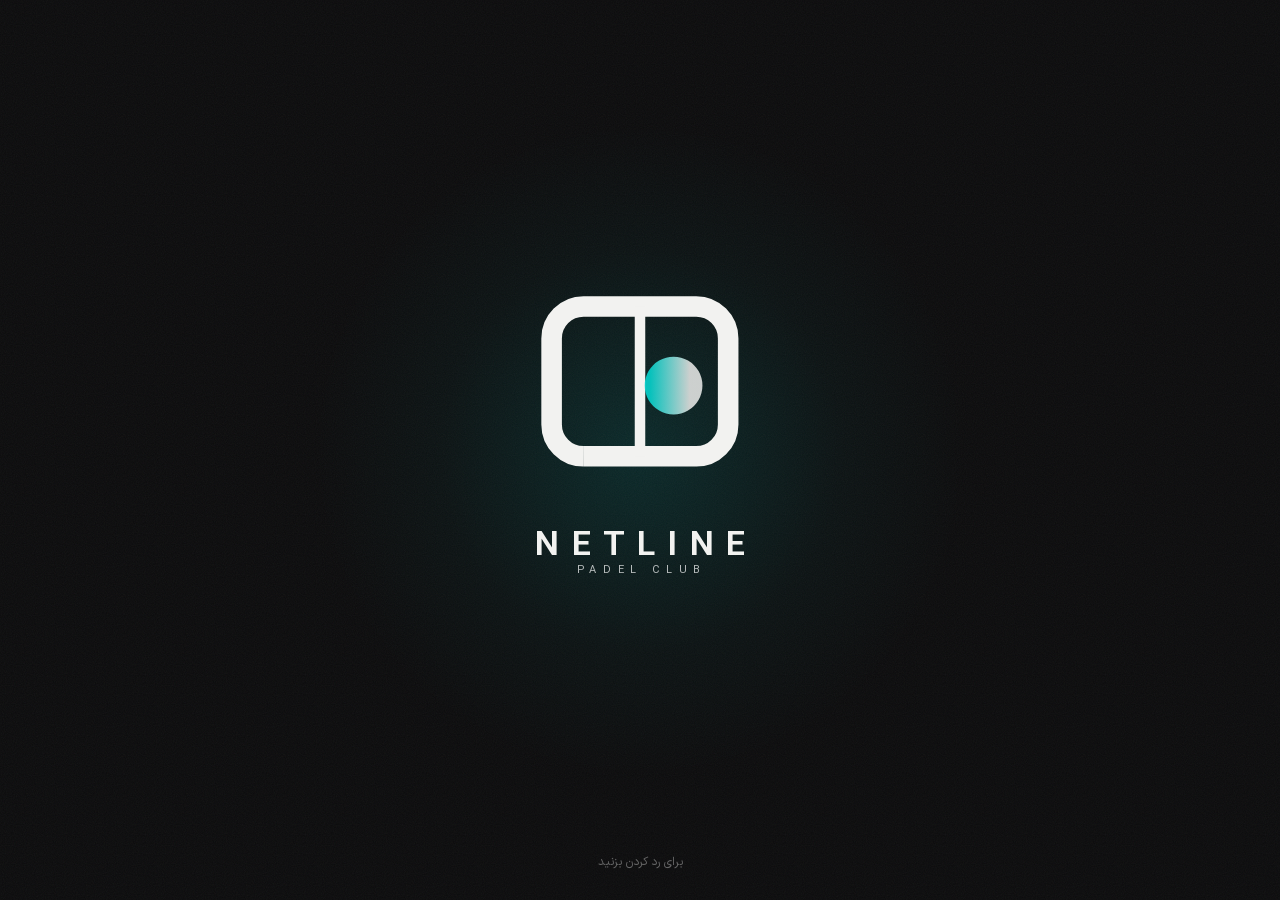
==== commit 3c94ef3e: "Update Co-Authored-By: Claude Opus 5.5 <noreply@anthropic.com>" ====
--- a/club.html
+++ b/club.html
@@ -9,7 +9,7 @@
     <link rel="icon" href="data:image/svg+xml,<svg xmlns='http://www.w3.org/2000/svg' viewBox='0 0 40 40'><rect width='40' height='40' rx='12' fill='%2314110F'/><path d='M9 28C13 14 21 11 31 12' fill='none' stroke='%23F4F1EA' stroke-width='2.6' stroke-linecap='round' stroke-dasharray='0.1 5'/><circle cx='30.5' cy='12' r='4.2' fill='%23FF5B2E'/></svg>" />
     <link rel="preload" as="image" href="./img/welcome-video.jpg" fetchpriority="high" />
     <title>باشگاه · کلاب‌ست</title>
-    <script type="module" crossorigin src="./assets/club-CRRAyVug.js"></script>
+    <script type="module" crossorigin src="./assets/club-CCZFwP8y.js"></script>
     <link rel="modulepreload" crossorigin href="./assets/confetti.module-CPLMbuYK.js">
     <link rel="stylesheet" crossorigin href="./assets/club-CkRCWLZ0.css">
   </head>
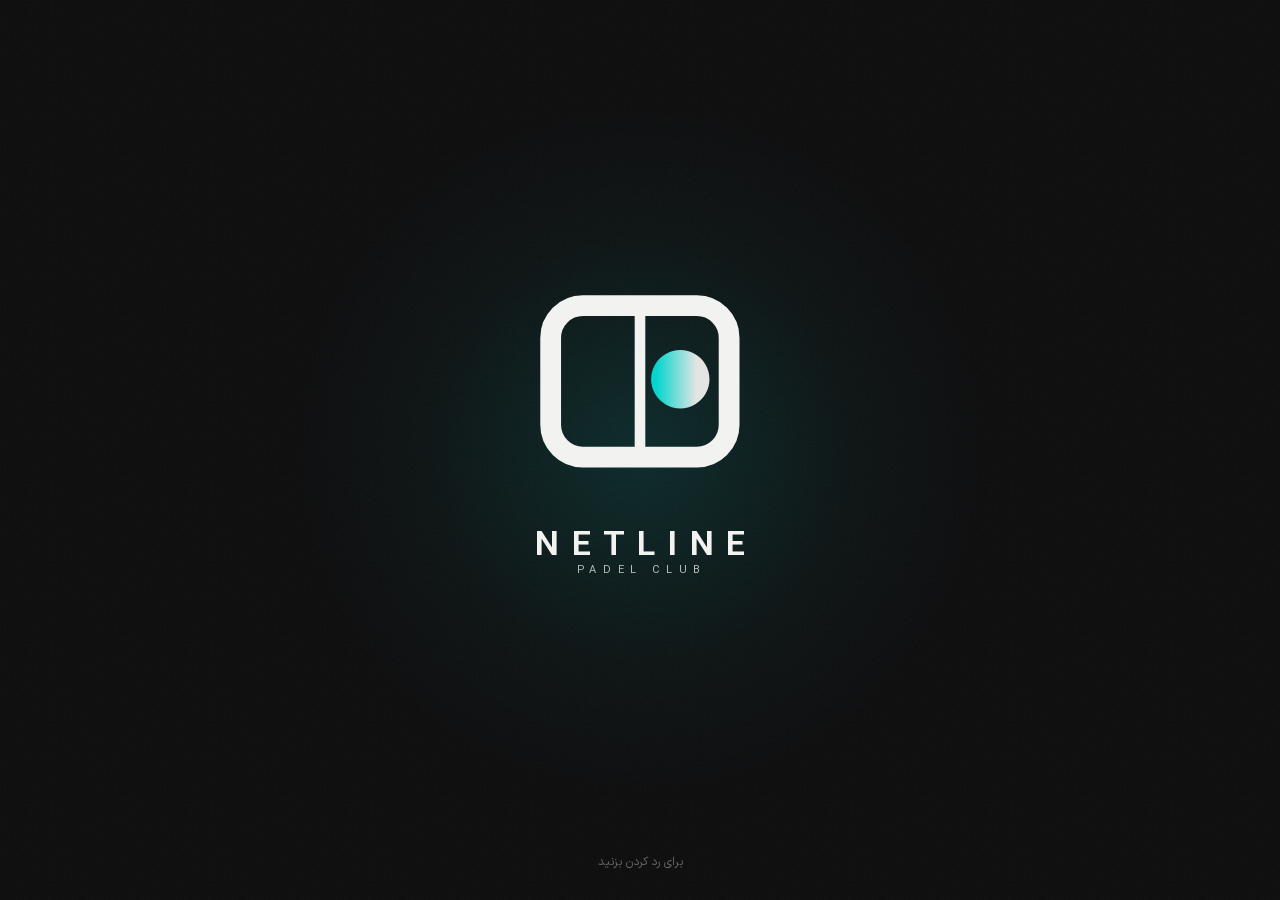
==== commit 69e723f9: "Update Co-Authored-By: Claude Opus 5.5 <noreply@anthropic.com>" ====
--- a/club.html
+++ b/club.html
@@ -9,8 +9,8 @@
     <link rel="icon" href="data:image/svg+xml,<svg xmlns='http://www.w3.org/2000/svg' viewBox='0 0 40 40'><rect width='40' height='40' rx='12' fill='%2314110F'/><path d='M9 28C13 14 21 11 31 12' fill='none' stroke='%23F4F1EA' stroke-width='2.6' stroke-linecap='round' stroke-dasharray='0.1 5'/><circle cx='30.5' cy='12' r='4.2' fill='%23FF5B2E'/></svg>" />
     <link rel="preload" as="image" href="./img/welcome-video.jpg" fetchpriority="high" />
     <title>باشگاه · کلاب‌ست</title>
-    <script type="module" crossorigin src="./assets/club-CCZFwP8y.js"></script>
-    <link rel="modulepreload" crossorigin href="./assets/confetti.module-CPLMbuYK.js">
+    <script type="module" crossorigin src="./assets/club-D1f8huAh.js"></script>
+    <link rel="modulepreload" crossorigin href="./assets/confetti.module-CkFfW5eh.js">
     <link rel="stylesheet" crossorigin href="./assets/club-CkRCWLZ0.css">
   </head>
   <body>
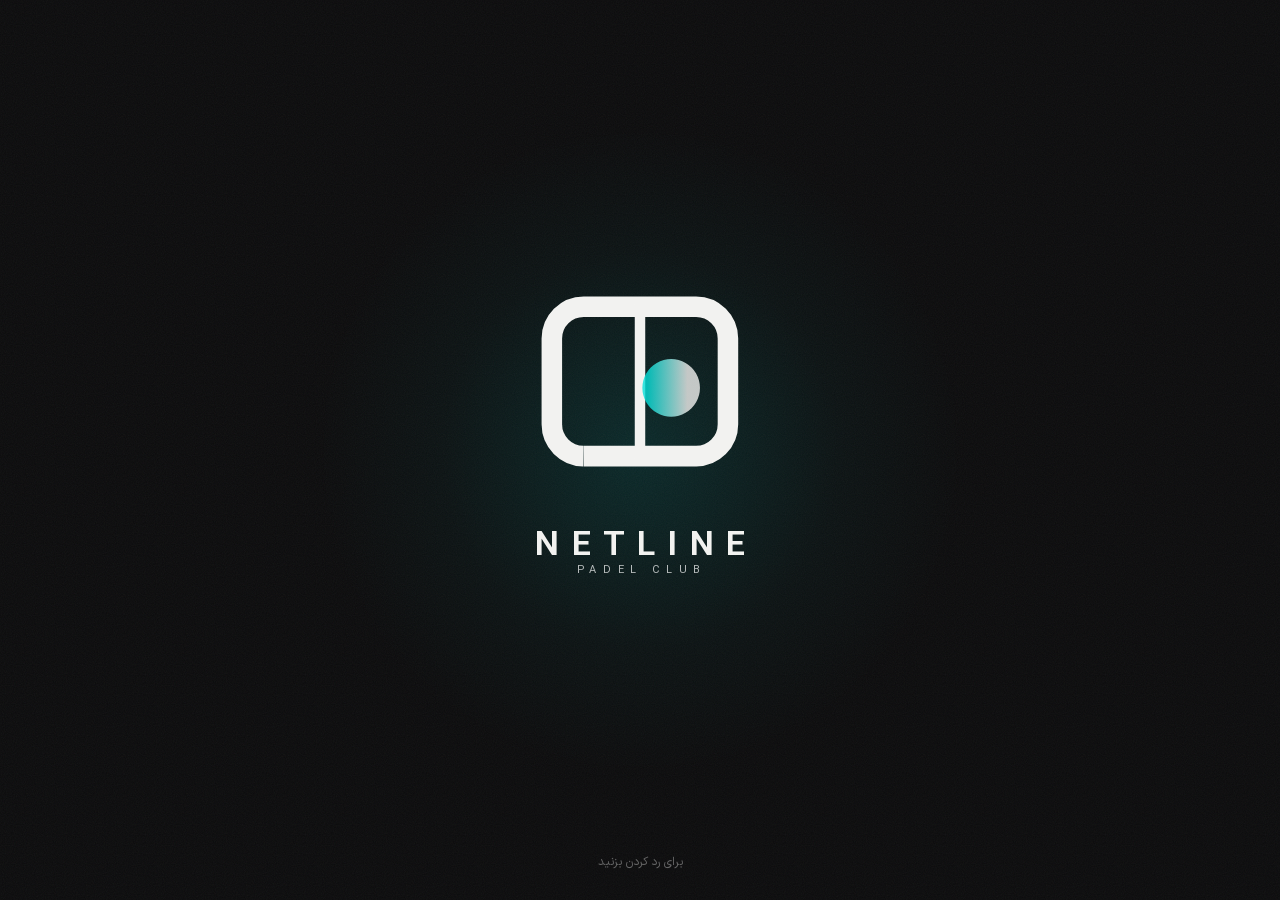
==== commit a670f5db: "Update Co-Authored-By: Claude Opus 5.5 <noreply@anthropic.com>" ====
--- a/club.html
+++ b/club.html
@@ -9,7 +9,7 @@
     <link rel="icon" href="data:image/svg+xml,<svg xmlns='http://www.w3.org/2000/svg' viewBox='0 0 40 40'><rect width='40' height='40' rx='12' fill='%2314110F'/><path d='M9 28C13 14 21 11 31 12' fill='none' stroke='%23F4F1EA' stroke-width='2.6' stroke-linecap='round' stroke-dasharray='0.1 5'/><circle cx='30.5' cy='12' r='4.2' fill='%23FF5B2E'/></svg>" />
     <link rel="preload" as="image" href="./img/welcome-video.jpg" fetchpriority="high" />
     <title>باشگاه · کلاب‌ست</title>
-    <script type="module" crossorigin src="./assets/club-D1f8huAh.js"></script>
+    <script type="module" crossorigin src="./assets/club-BXaOchyG.js"></script>
     <link rel="modulepreload" crossorigin href="./assets/confetti.module-CkFfW5eh.js">
     <link rel="stylesheet" crossorigin href="./assets/club-CkRCWLZ0.css">
   </head>
